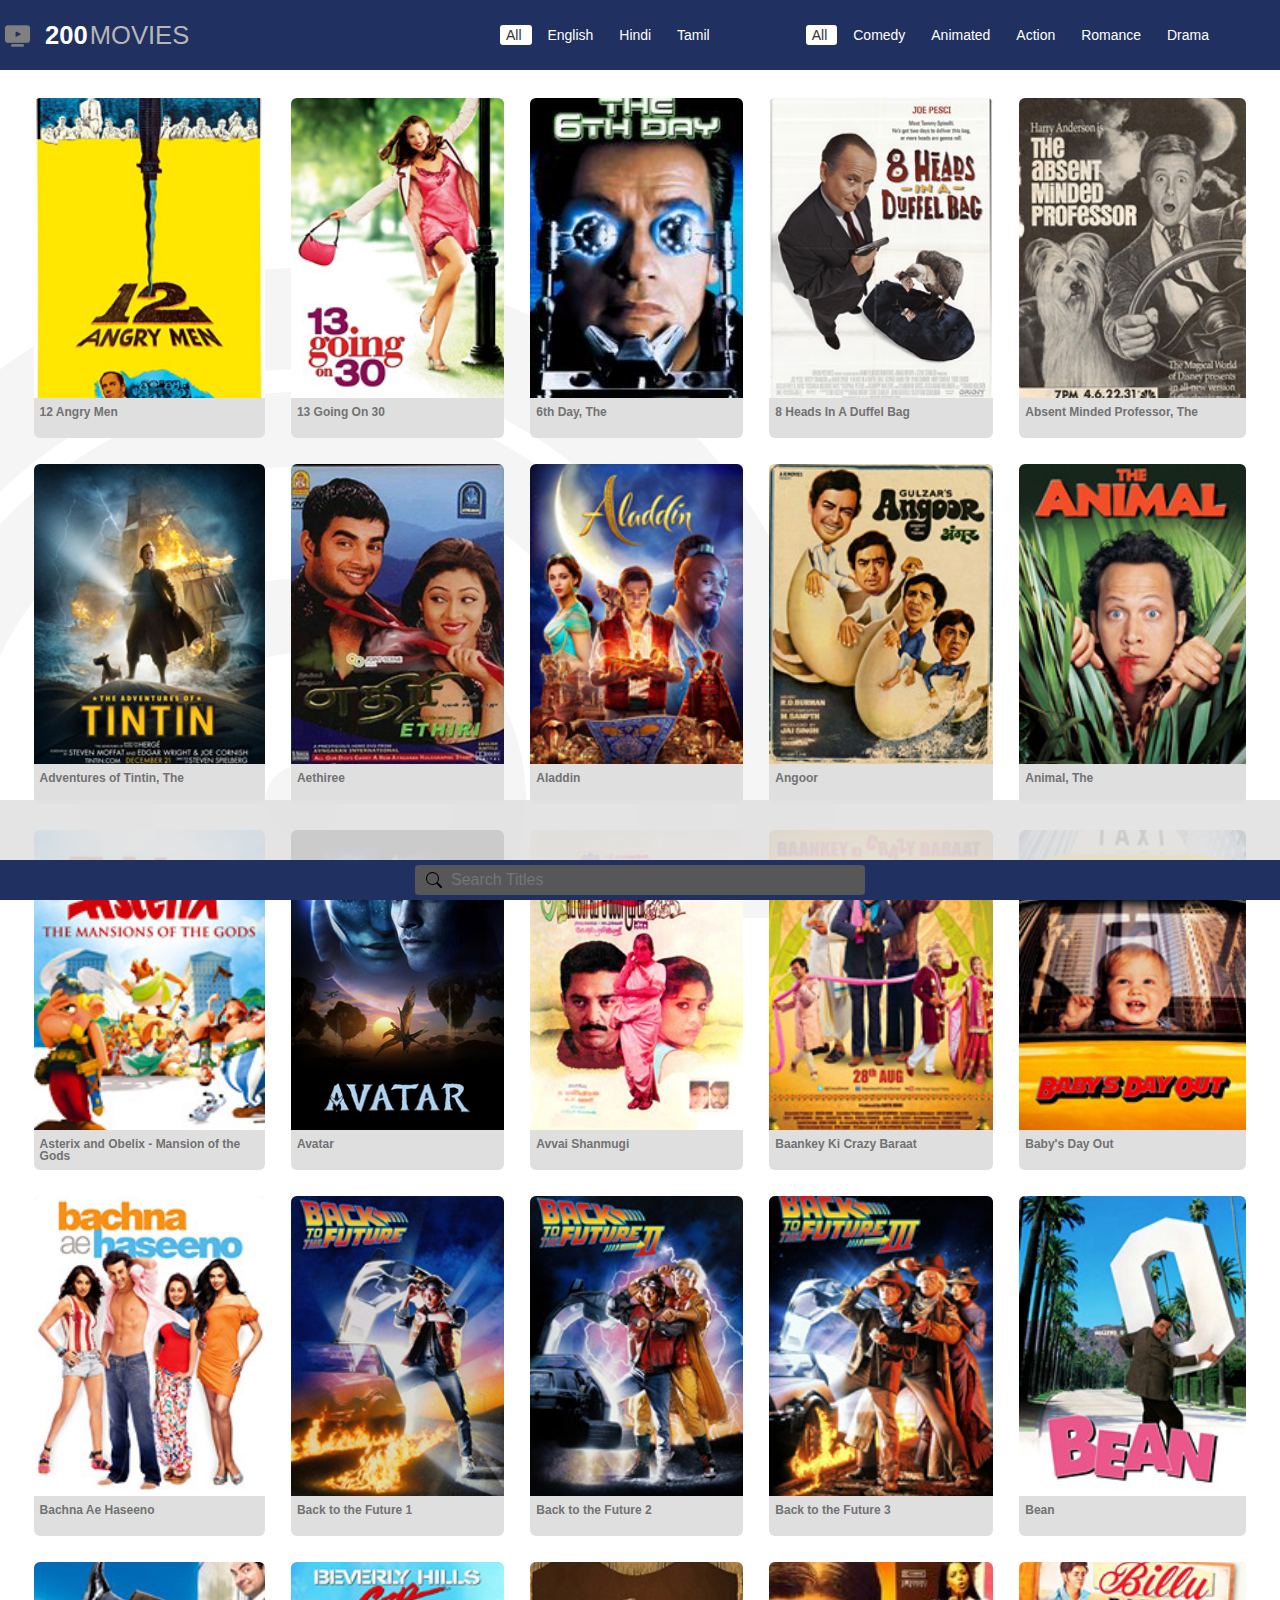
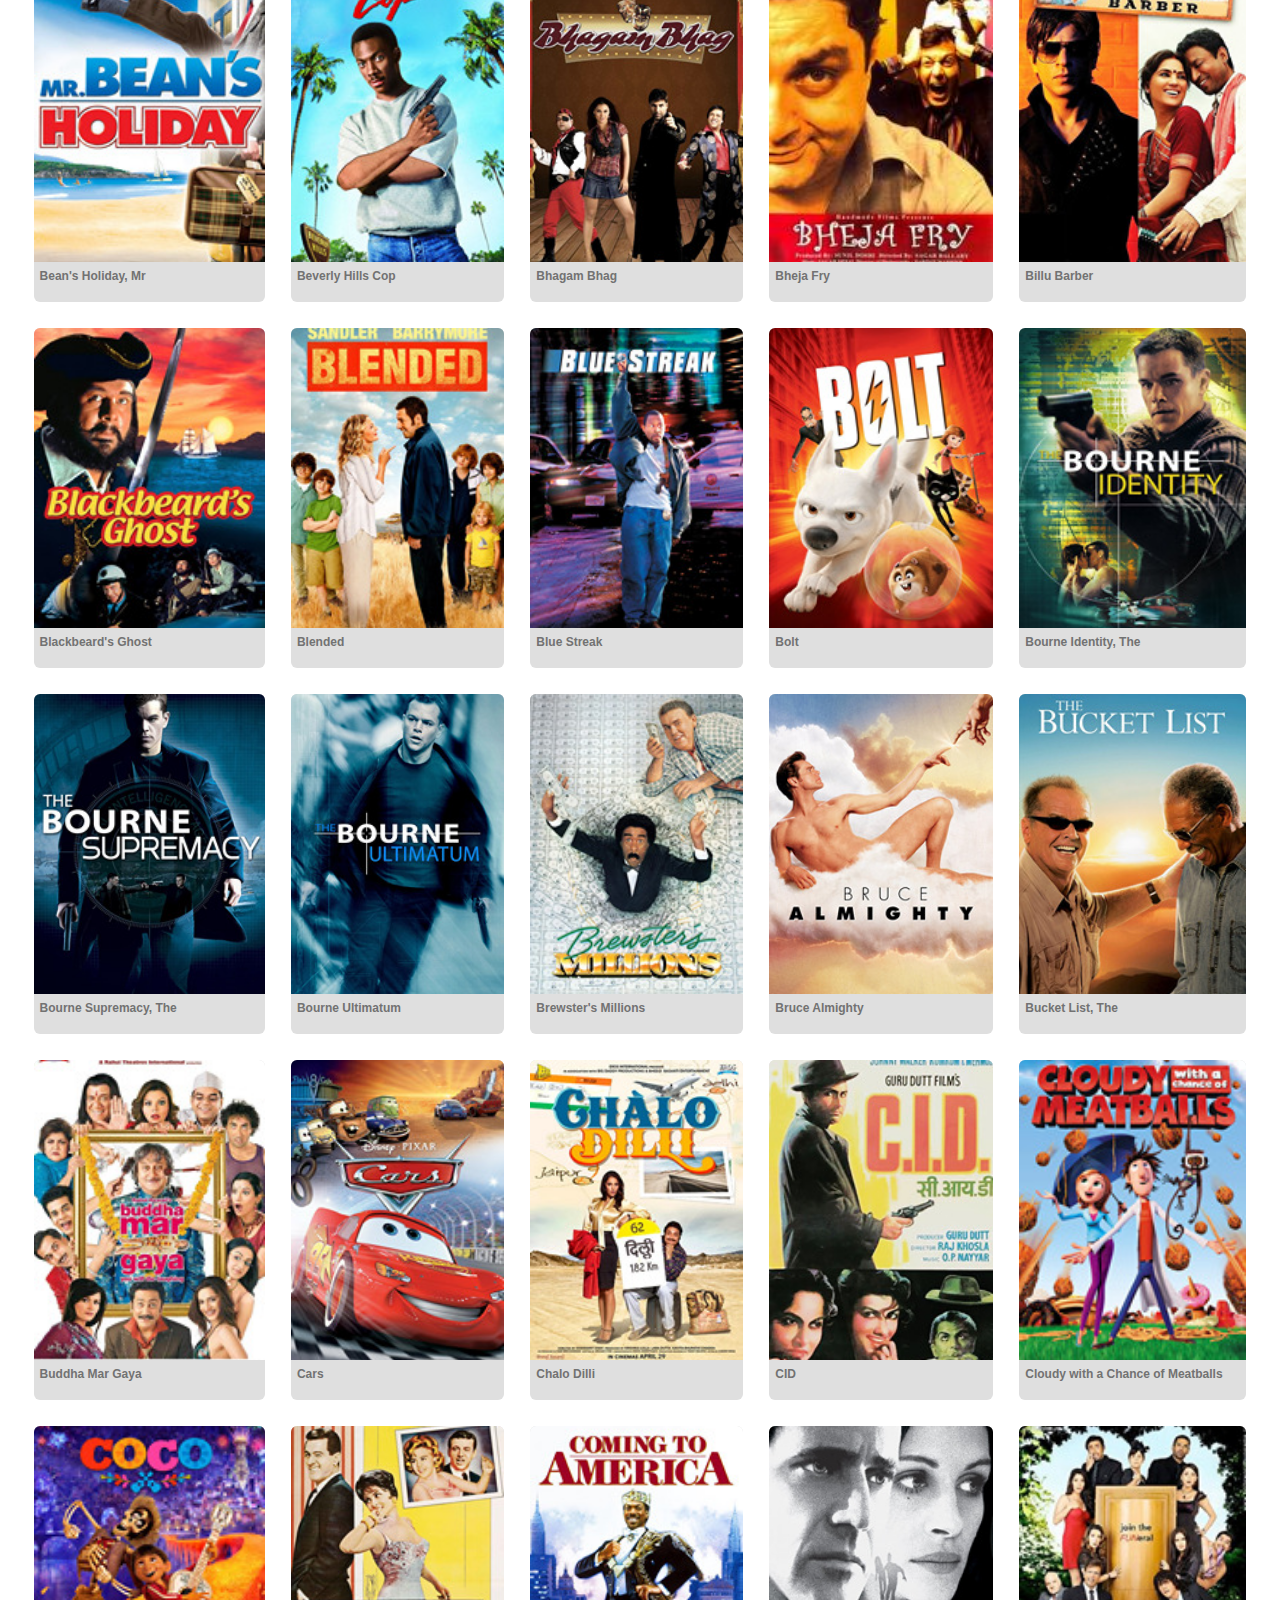
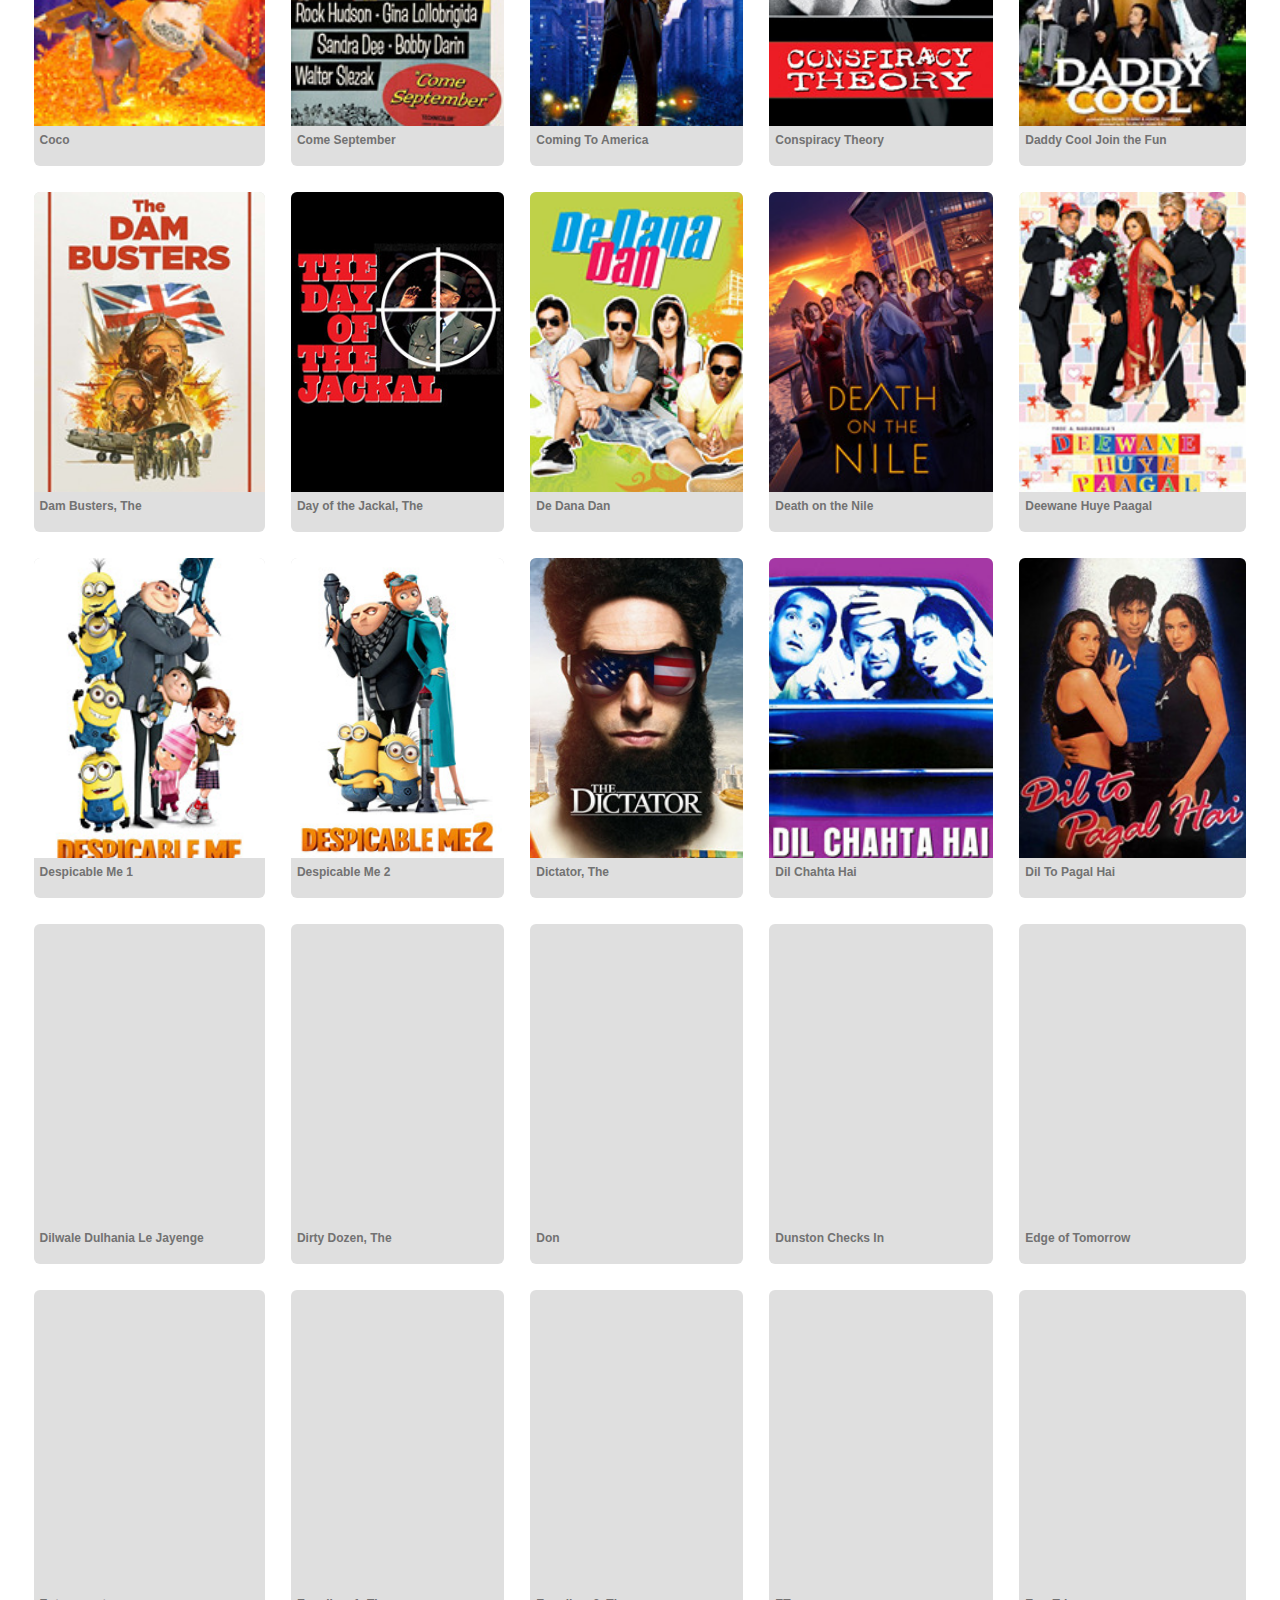
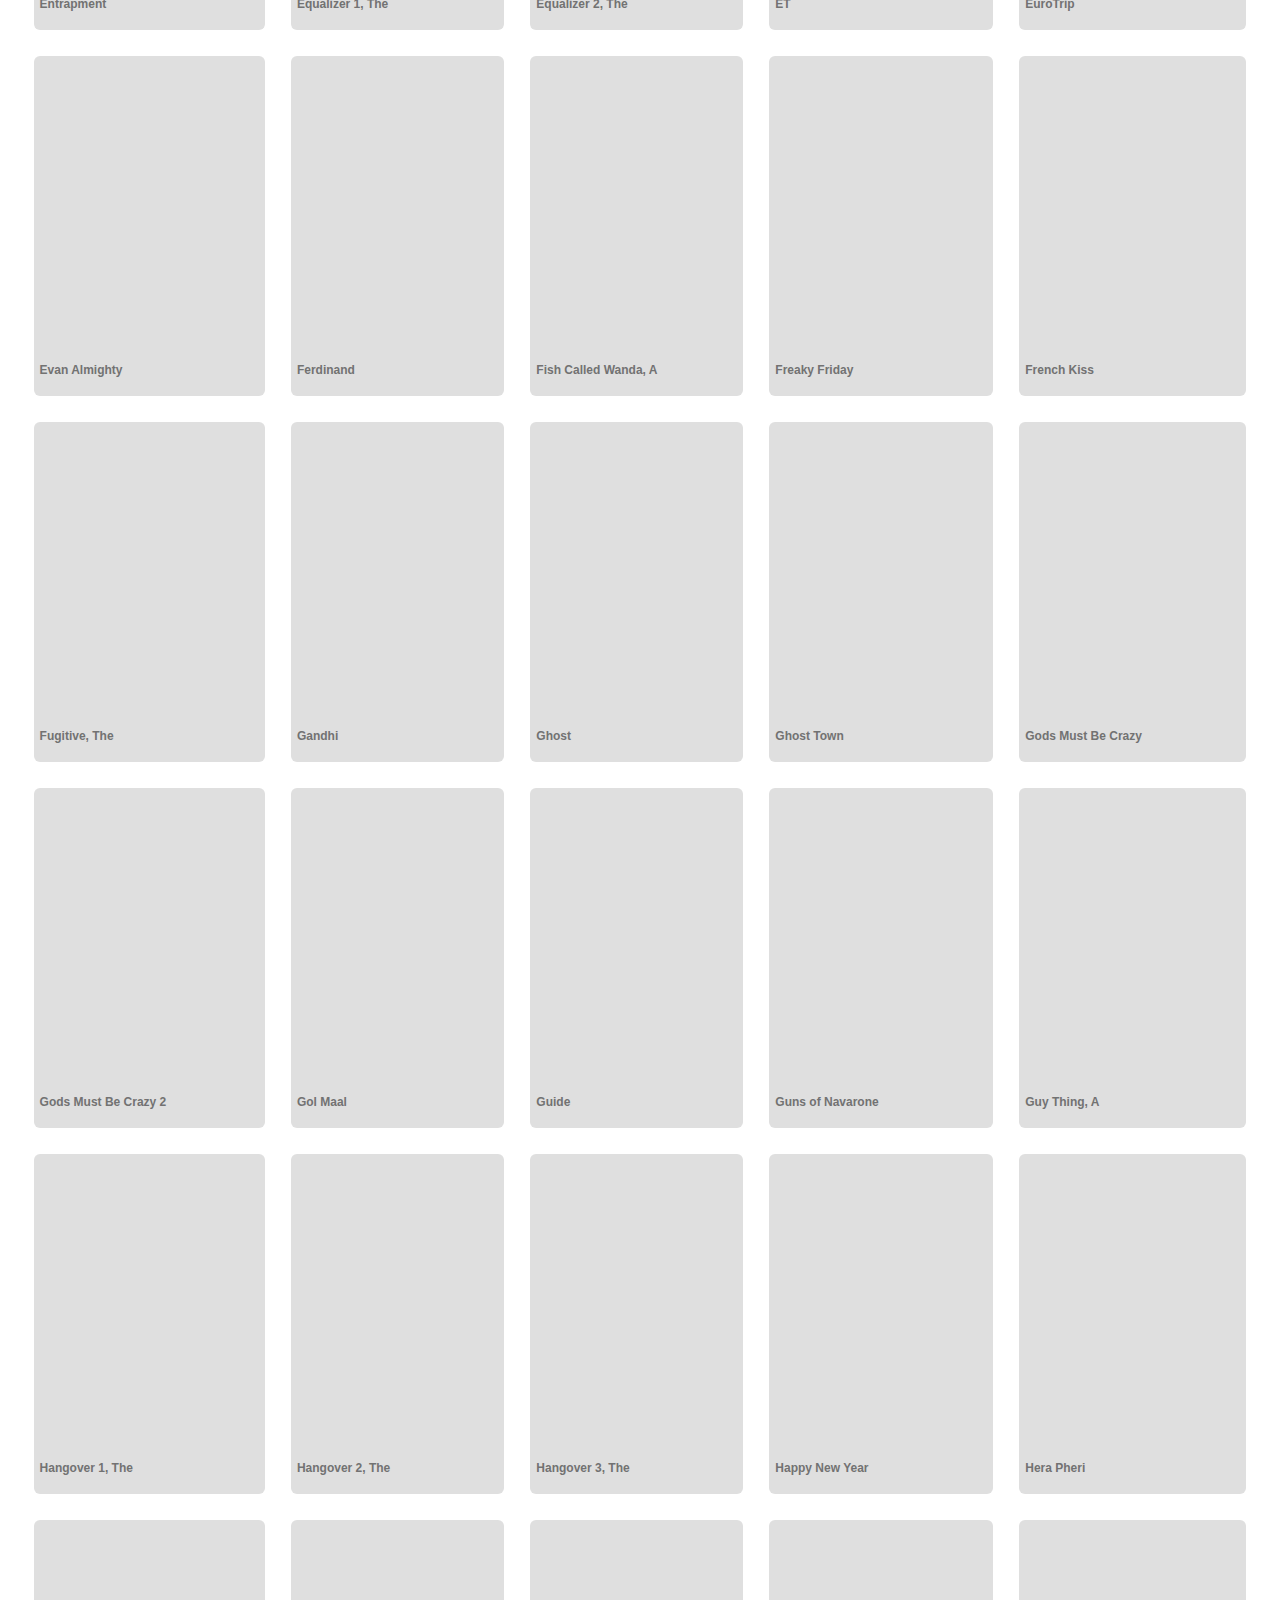
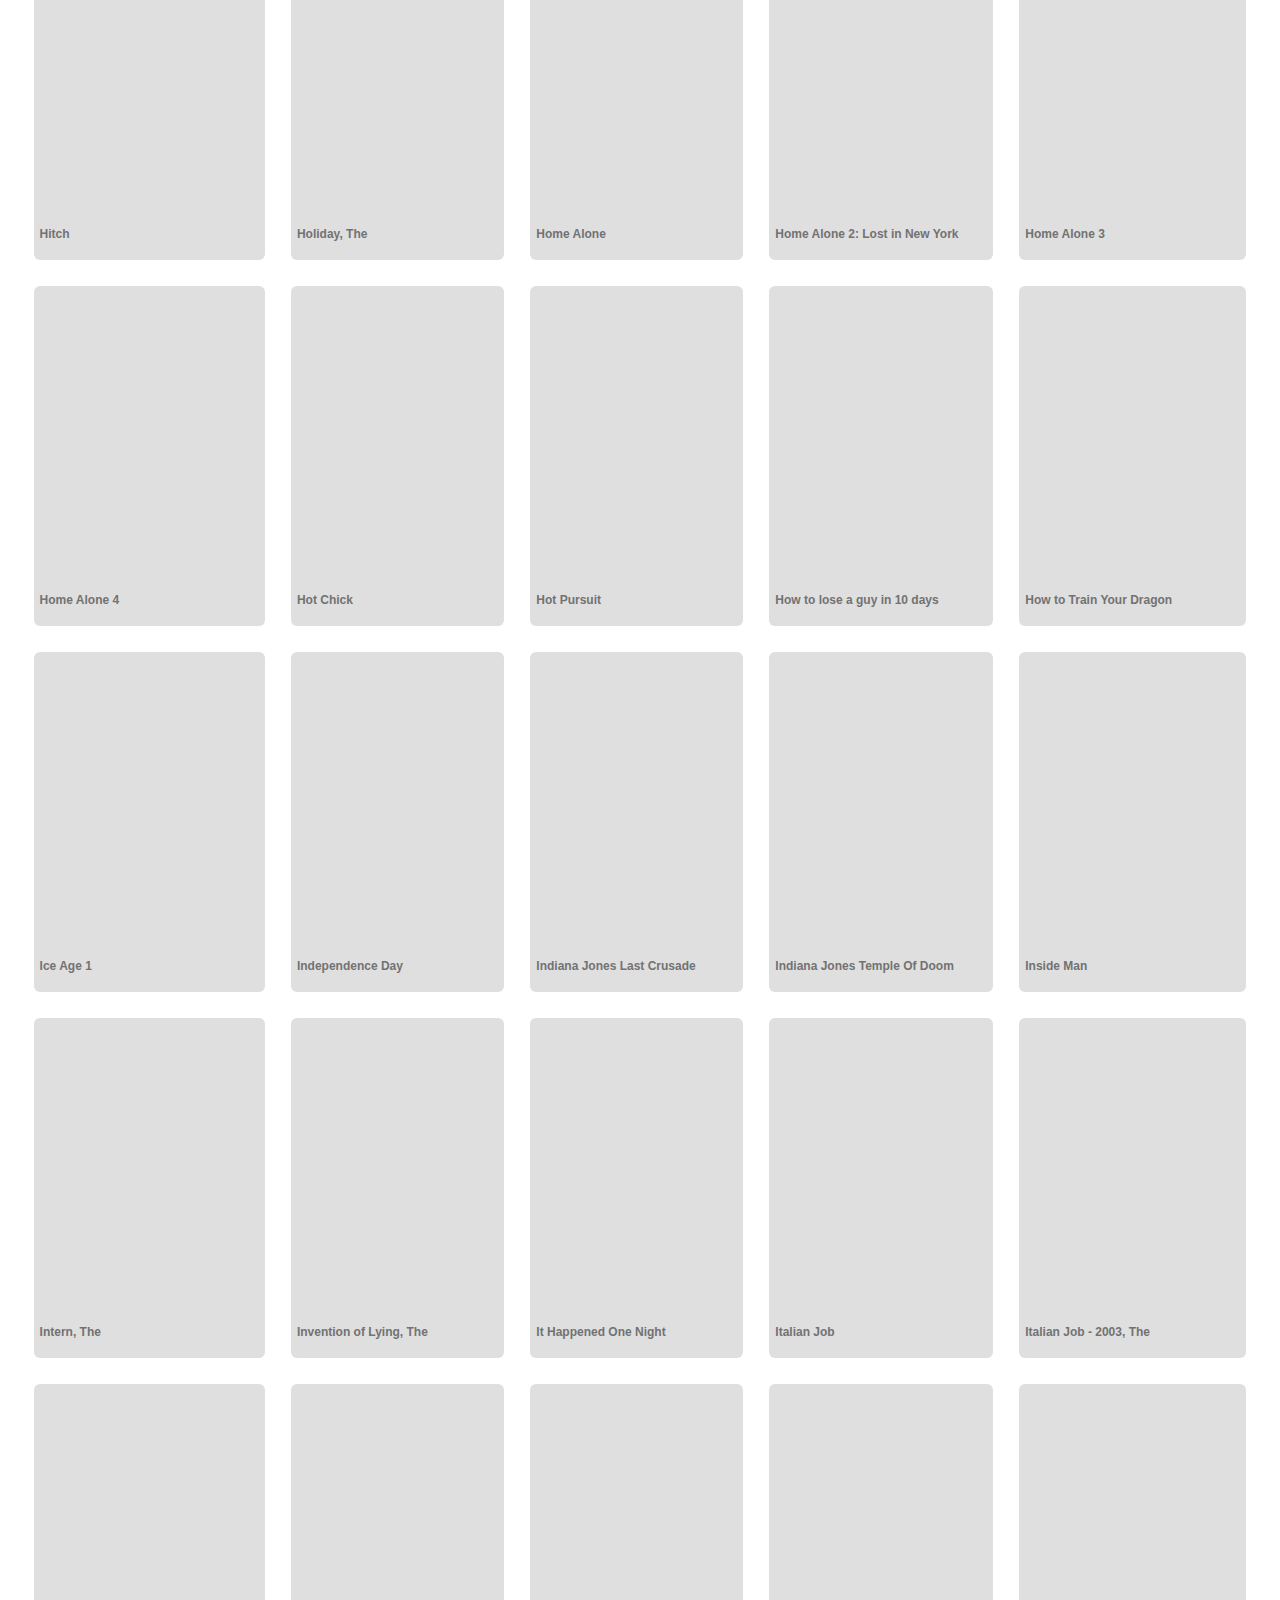
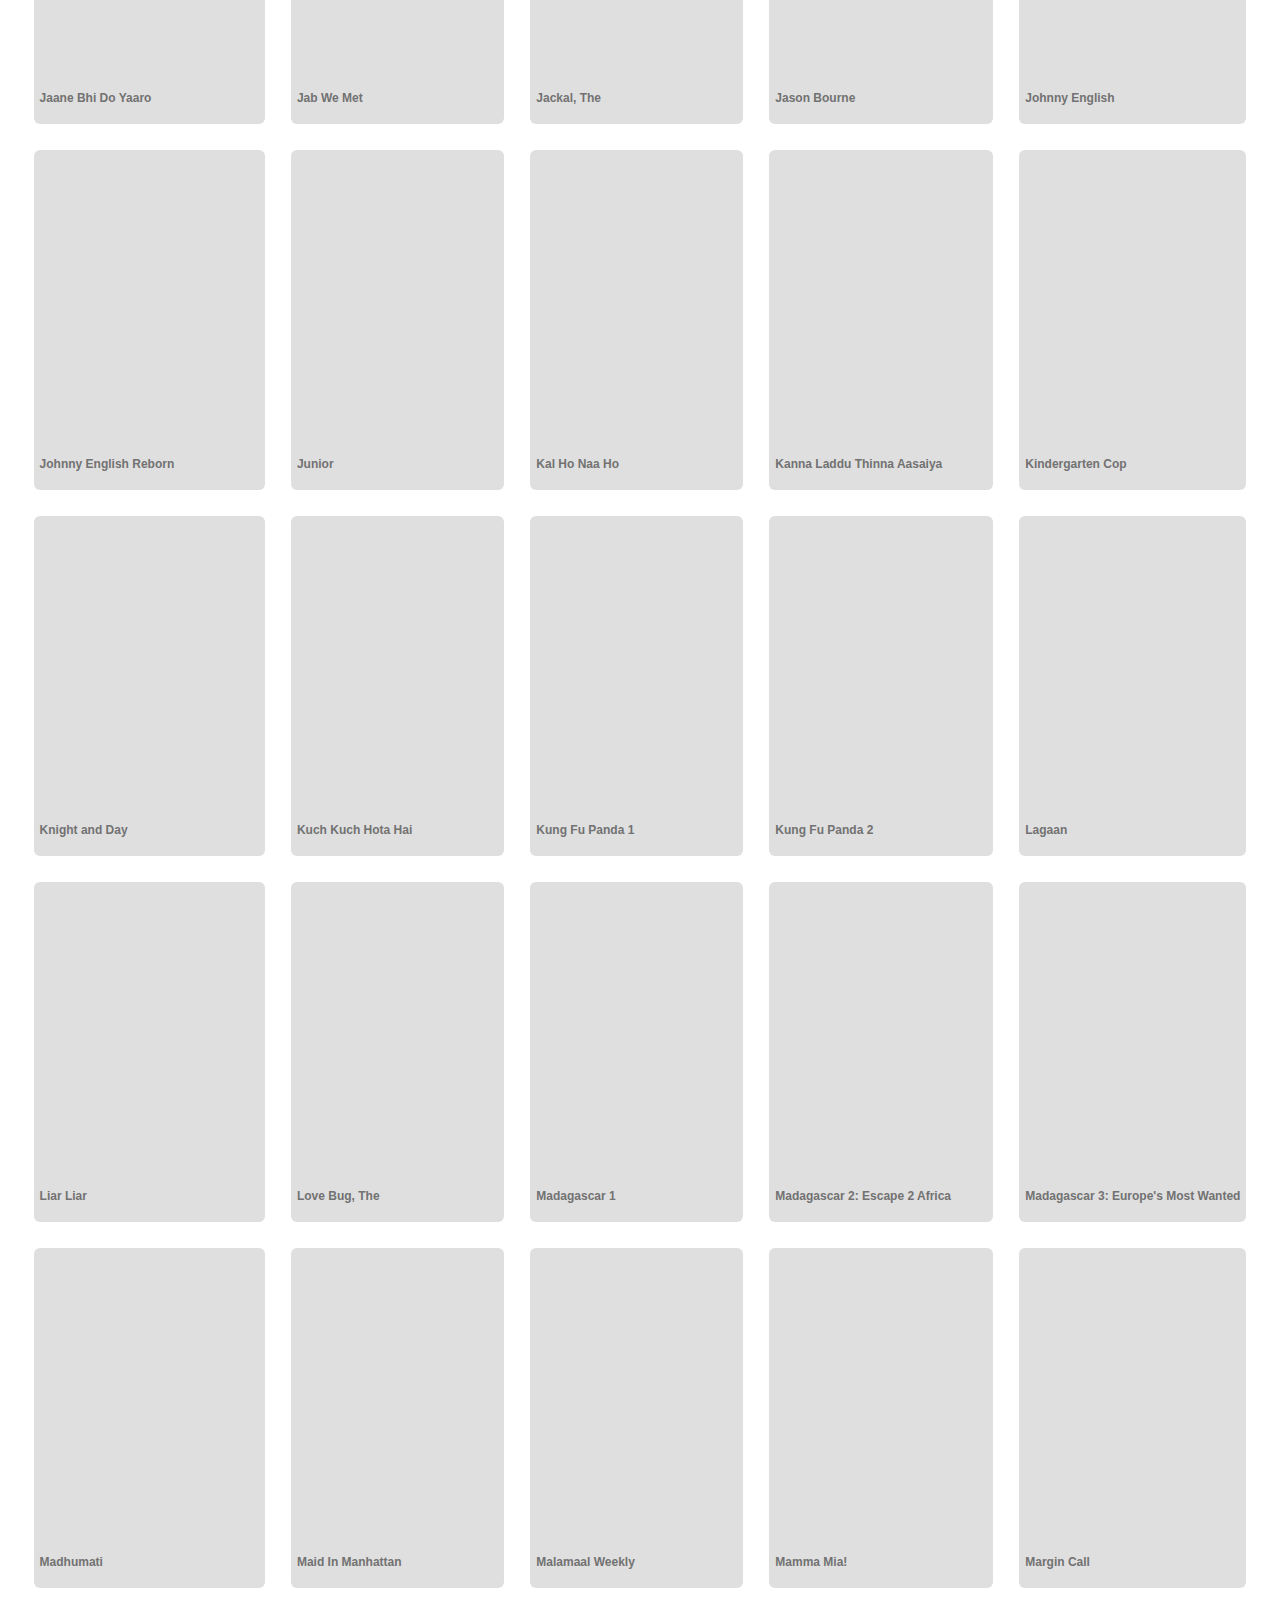
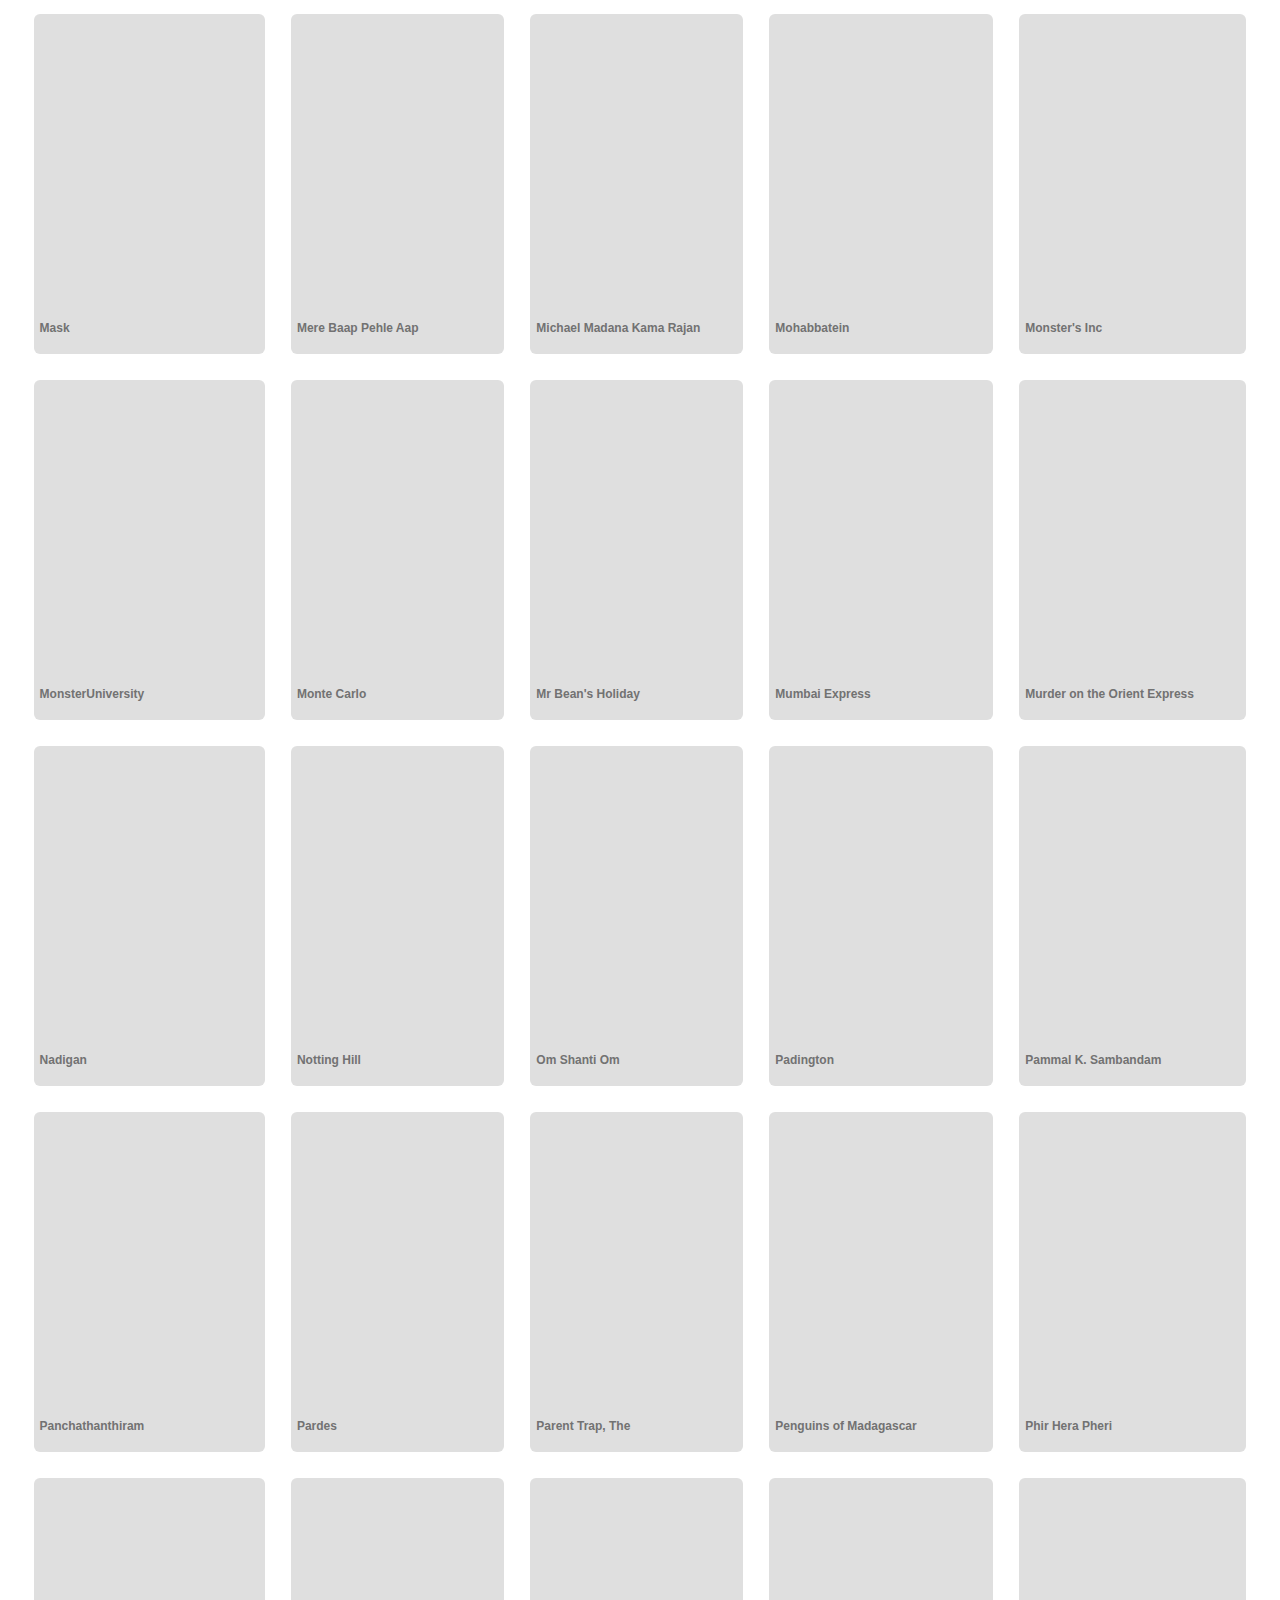
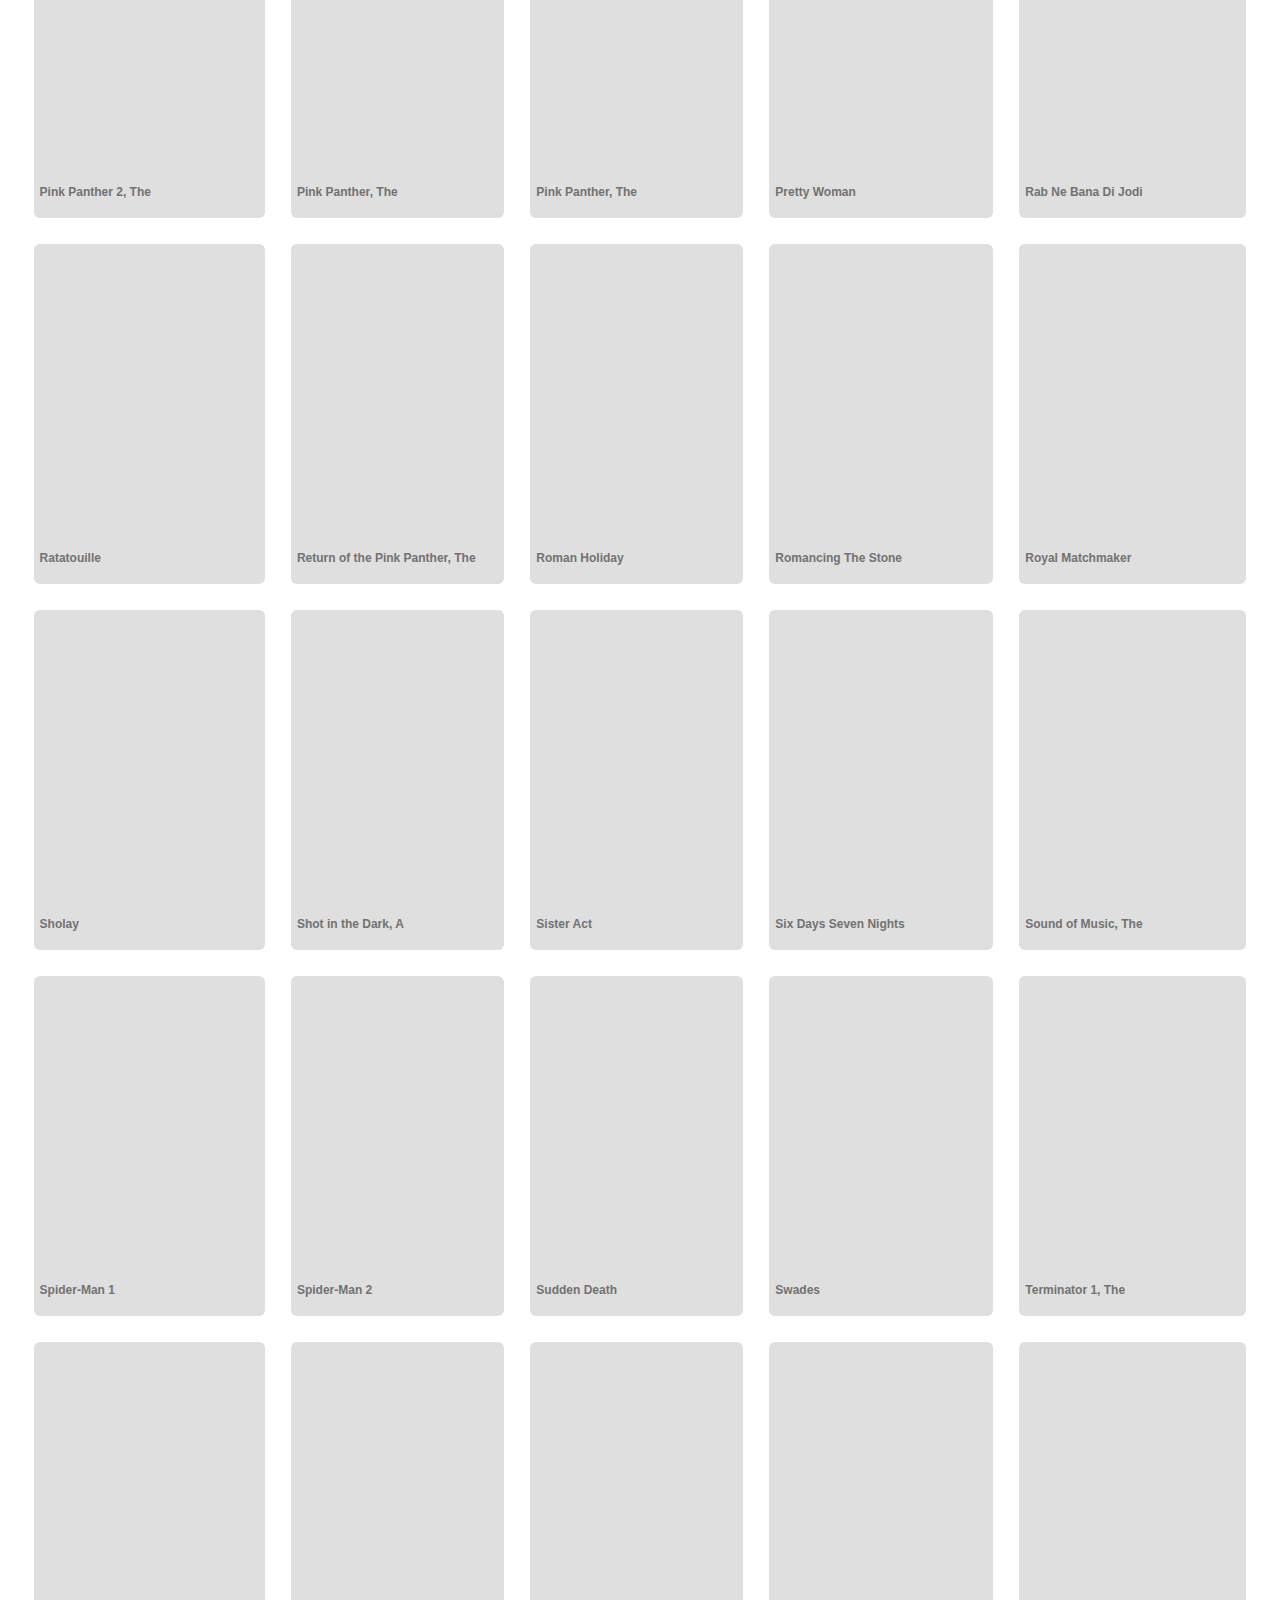
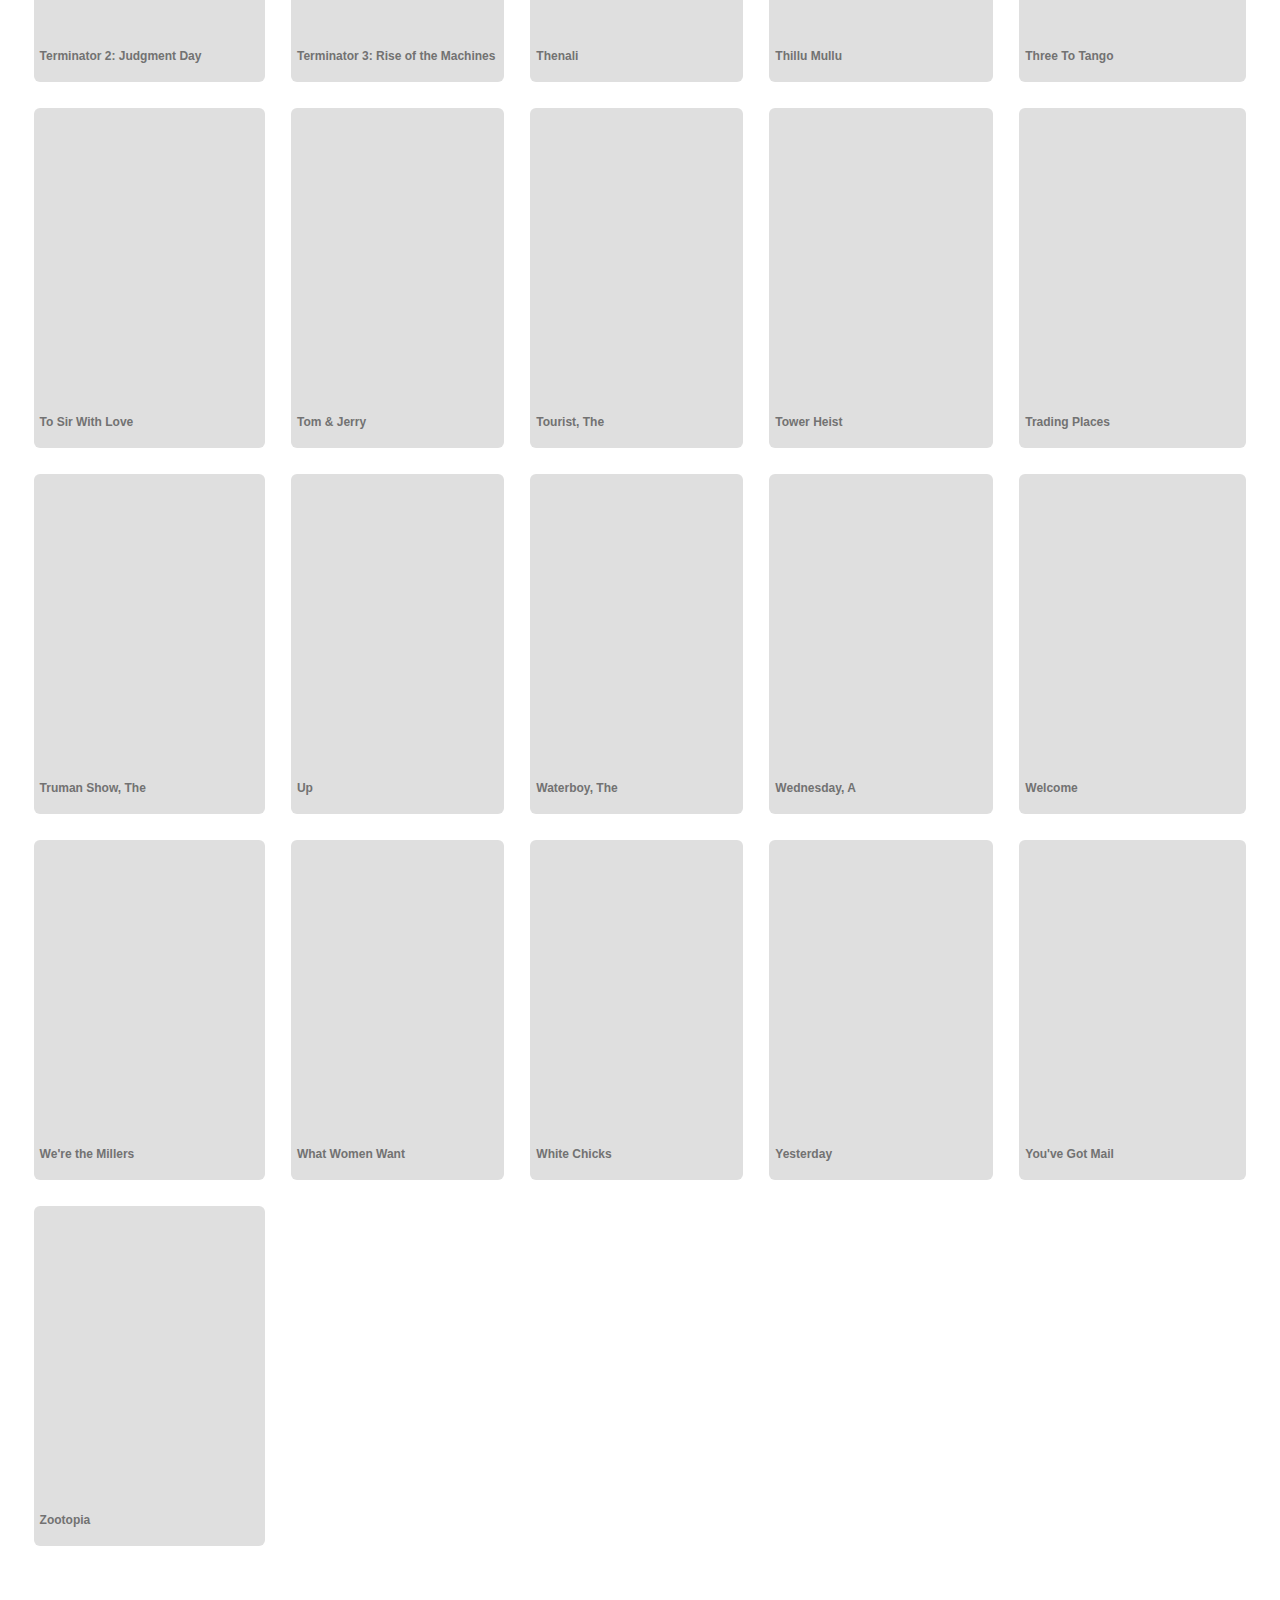
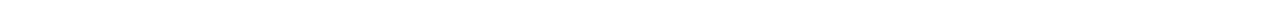
==== movieList.htm @ 8473a7e7 "first commit" ====
<!DOCTYPE html>
<html lang="en">

<head>
  <meta charset="UTF-8">
  <meta http-equiv="X-UA-Compatible" content="IE=edge">
  <meta name="viewport" content="width=device-width, initial-scale=1.0">

  <link rel="icon" type="image/x-icon" href="img/favicon.ico">
  <link rel="stylesheet" href="css/dropdown.css">
  <link rel="stylesheet" href="css/style.css">

  <title>Top200Movies</title>
</head>

<body onload="resetFilters()">


  <div class="header">
    <div class="headerContainer">
      <h1 class="logo"> <img src="img/logo_White.png" alt="logo" id="logo"><span class="logoBold">200</span>Movies</h1>
      <div class="sort">


        <div class="lang">
          <input type="radio" checked name='lang' onClick="filterMovies()" value="All" id="all">
          <label for="all">All</label>

          <input type="radio" name='lang' onClick="filterMovies()" value="English" id="english">
          <label for="english">English</label>

          <input type="radio" name='lang' onClick="filterMovies()" value="Hindi" id="hindi">
          <label for="hindi">Hindi</label>

          <input type="radio" name='lang' onClick="filterMovies()" value="Tamil" id="tamil">
          <label for="tamil">Tamil</label>
        </div>


        <div class="genre">
          <input type="radio" checked name='genre' onClick="filterMovies()" id="allgenre" value="AllGenres">
          <label for="allgenre">All</label>

          <input type="radio" name='genre' onClick="filterMovies()" id="comedy" value="Comedy">
          <label for="comedy">Comedy</label>

          <input type="radio" name='genre' onClick="filterMovies()" id="animated" value="Animated">
          <label for="animated">Animated</label>

          <input type="radio" name='genre' onClick="filterMovies()" id="action" value="Action">
          <label for="action">Action</label>

          <input type="radio" name='genre' onClick="filterMovies()" id="romance" value="Romance">
          <label for="romance">Romance</label>

          <input type="radio" name='genre' onClick="filterMovies()" id="drama" value="Drama">
          <label for="drama">Drama</label>
        </div>

        <!-- 
        <div class="bw">
          <input type="checkbox" name='bw' id="bw">
          <label for="bw" id="bw">B&W</label>
        </div> -->



        <div class="select-dropdown">
          <select id="sort">
            <option value="Name">Sort Order</option>
            <option value="Name">Name</option>
            <option value="NameRev">Name Reverse</option>
            <option value="Date">Release Date</option>
            <option value="DateRev">Release Date Rev</option>
            <option value="Star">Star Rating</option>
            <option value="StarRev">Star Rating Rev</option>
          </select>
        </div>

      </div>
    </div>
  </div>



  <div class="container">
    <div id="movies">
    </div>


    <div class="footer">

      <div class="search"><input type="text" id="searchBar" class="searchBox" placeholder="Search Titles"></div>

      <!-- <button class="pagination-button-main" id="prev-button" aria-label="Previous page" title="Previous page">
        &lt;
      </button>

      <div id="pagination-numbers">
        Pagination
      </div>

      <button class="pagination-button-main" id="next-button" aria-label="Next page" title="Next page">
        &gt;
      </button> -->
    </div>

  </div>

  <div id="movieDetail"></div>

  <script src="js/movie.js"></script>
  <script src="js/time.js"></script>

</body>

</html>
---- css/dropdown.css ----
.select-dropdown,
.select-dropdown * {
	margin: 0;
	padding: 0;
	position: relative;
	box-sizing: border-box;
}

.select-dropdown {
	position: relative;
	background-color: #E6E6E6;
	border-radius: 4px;
}

.select-dropdown select {
	font-size: 0.7rem;
	font-weight: normal;
	max-width: 100%;
	padding: 4px 14px 4px 10px;
	border: none;
	background-color: transparent;
	-webkit-appearance: none;
	-moz-appearance: none;
	appearance: none;
}

.select-dropdown select:active, .select-dropdown select:focus {
	outline: none;
	box-shadow: none;
}

.select-dropdown:after {
	content: "";
	position: absolute;
	top: 50%;
	right: 8px;
	width: 0;
	height: 0;
	margin-top: -2px;
	border-top: 5px solid #aaa;
	border-right: 5px solid transparent;
	border-left: 5px solid transparent;
}
---- css/style.css ----
@import "variables.css";
@import "generic.css";
@import "header.css";
@import "footer.css";
@import "layout.css";
@import "movie.css";
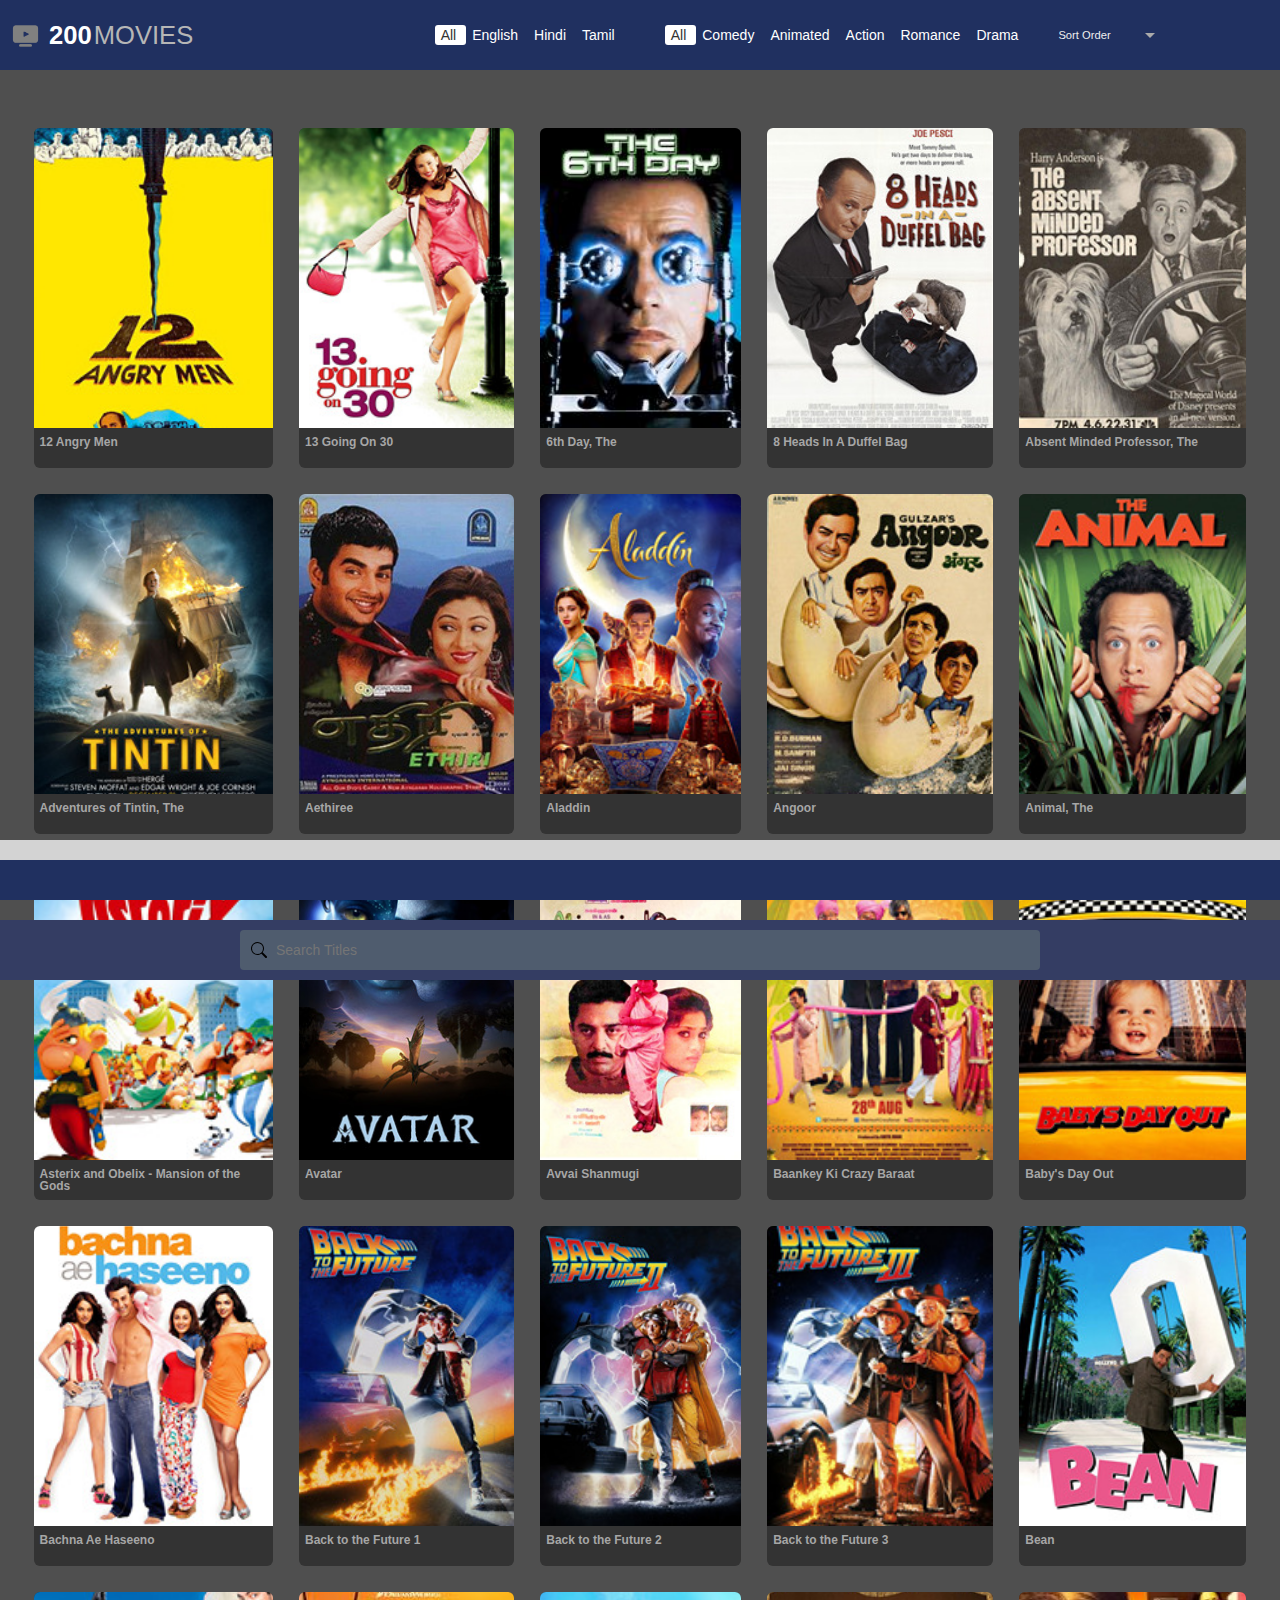
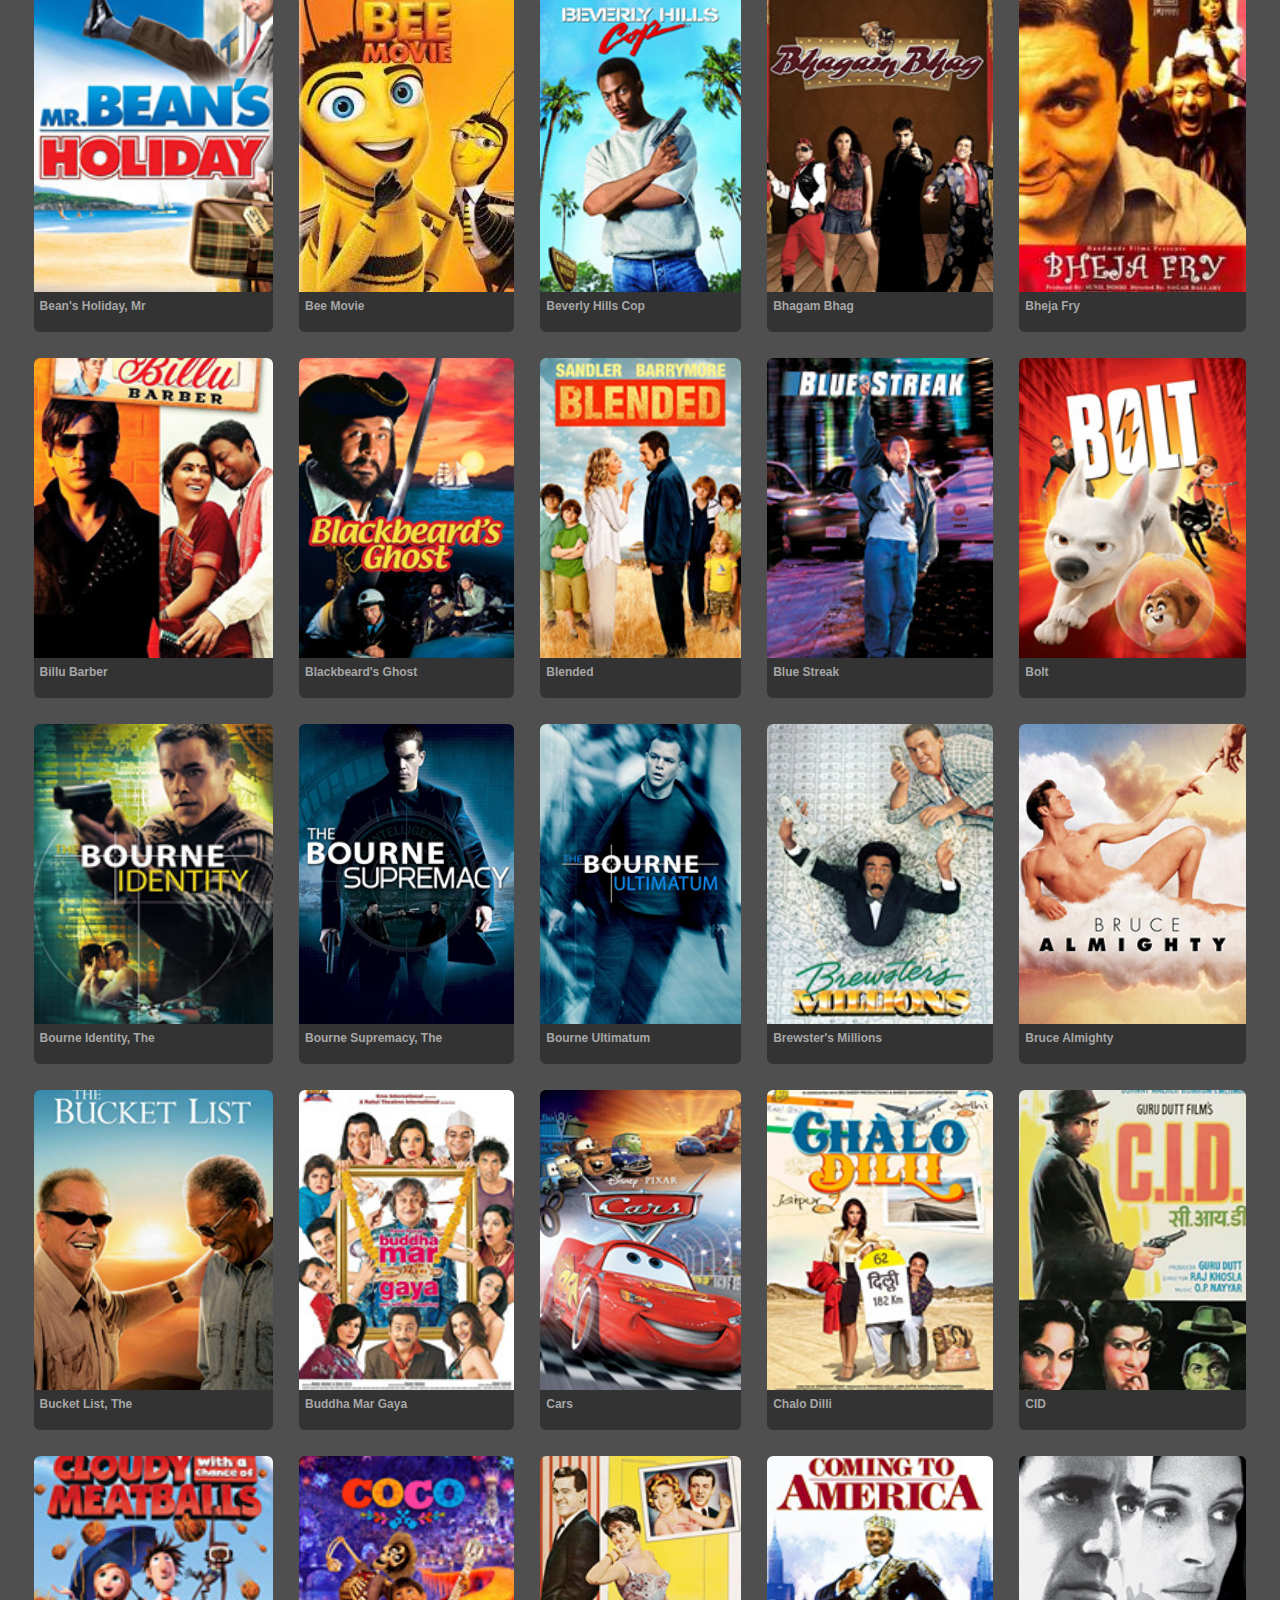
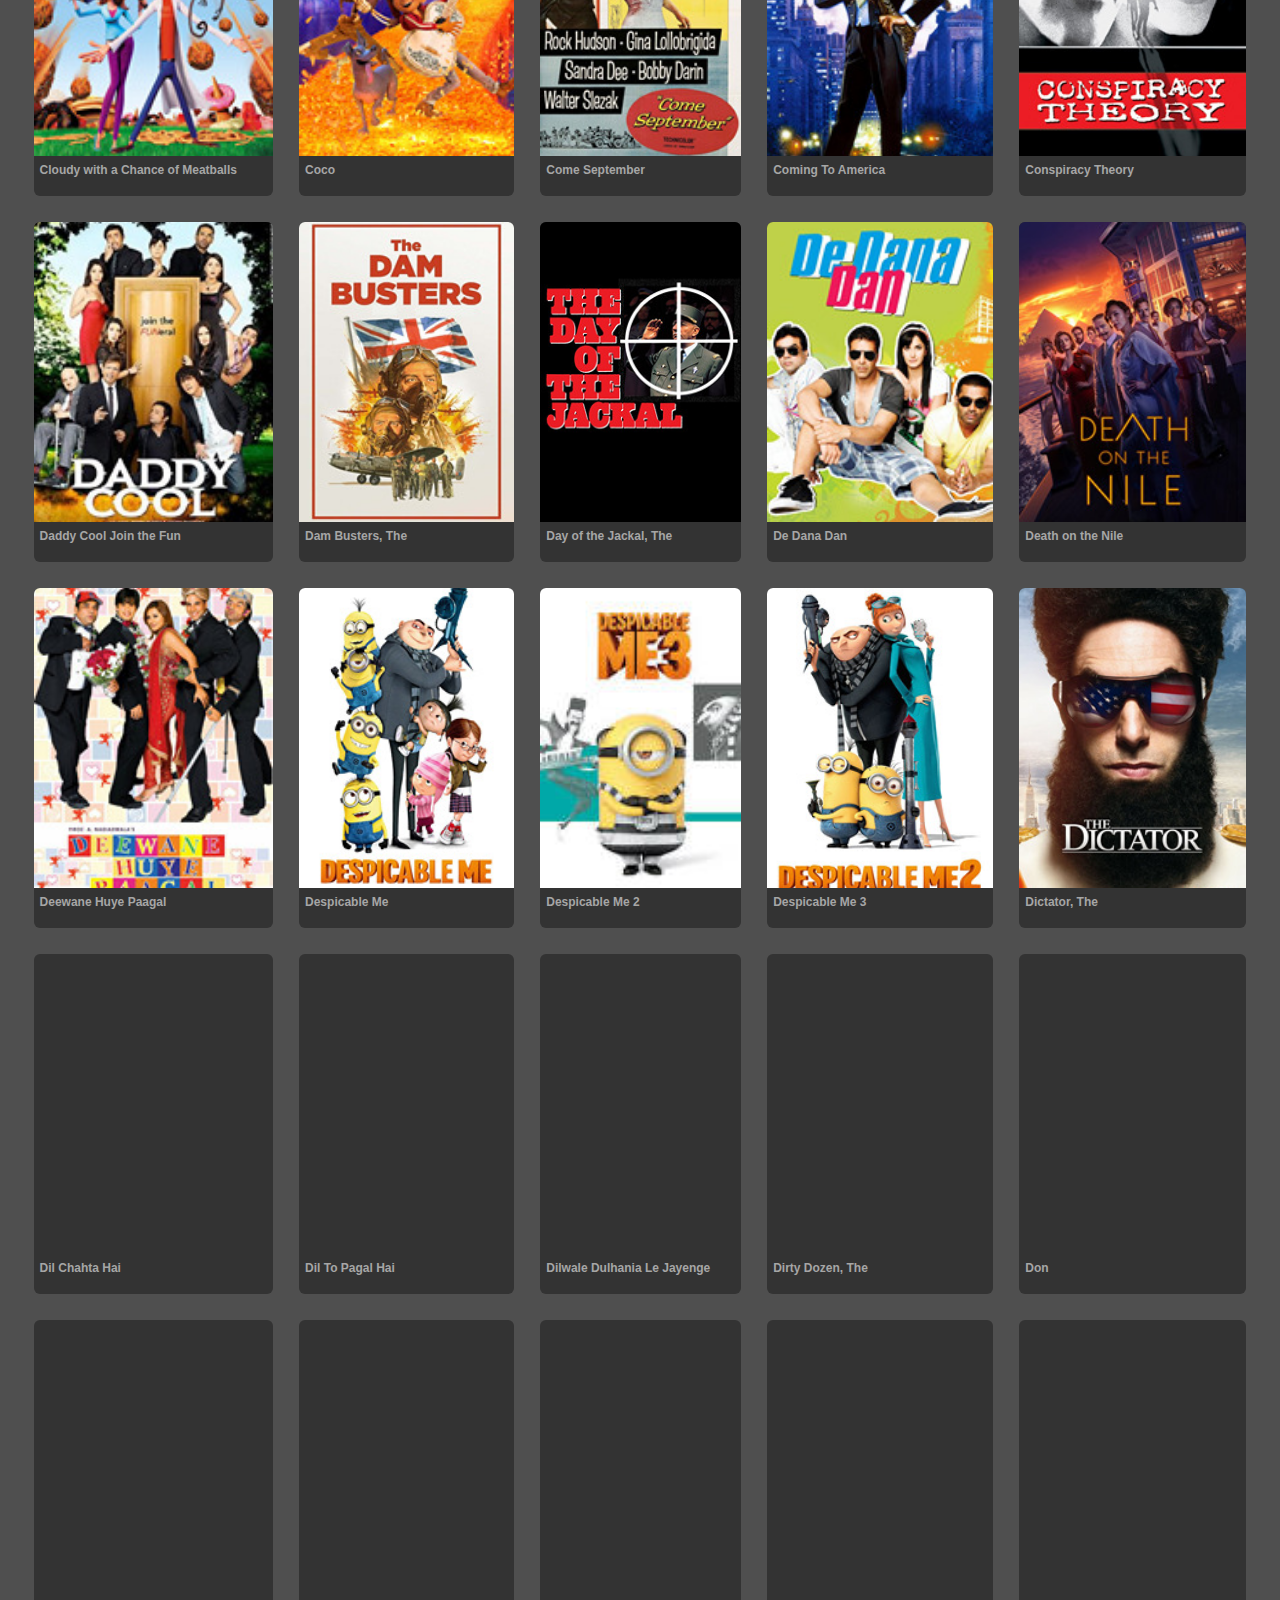
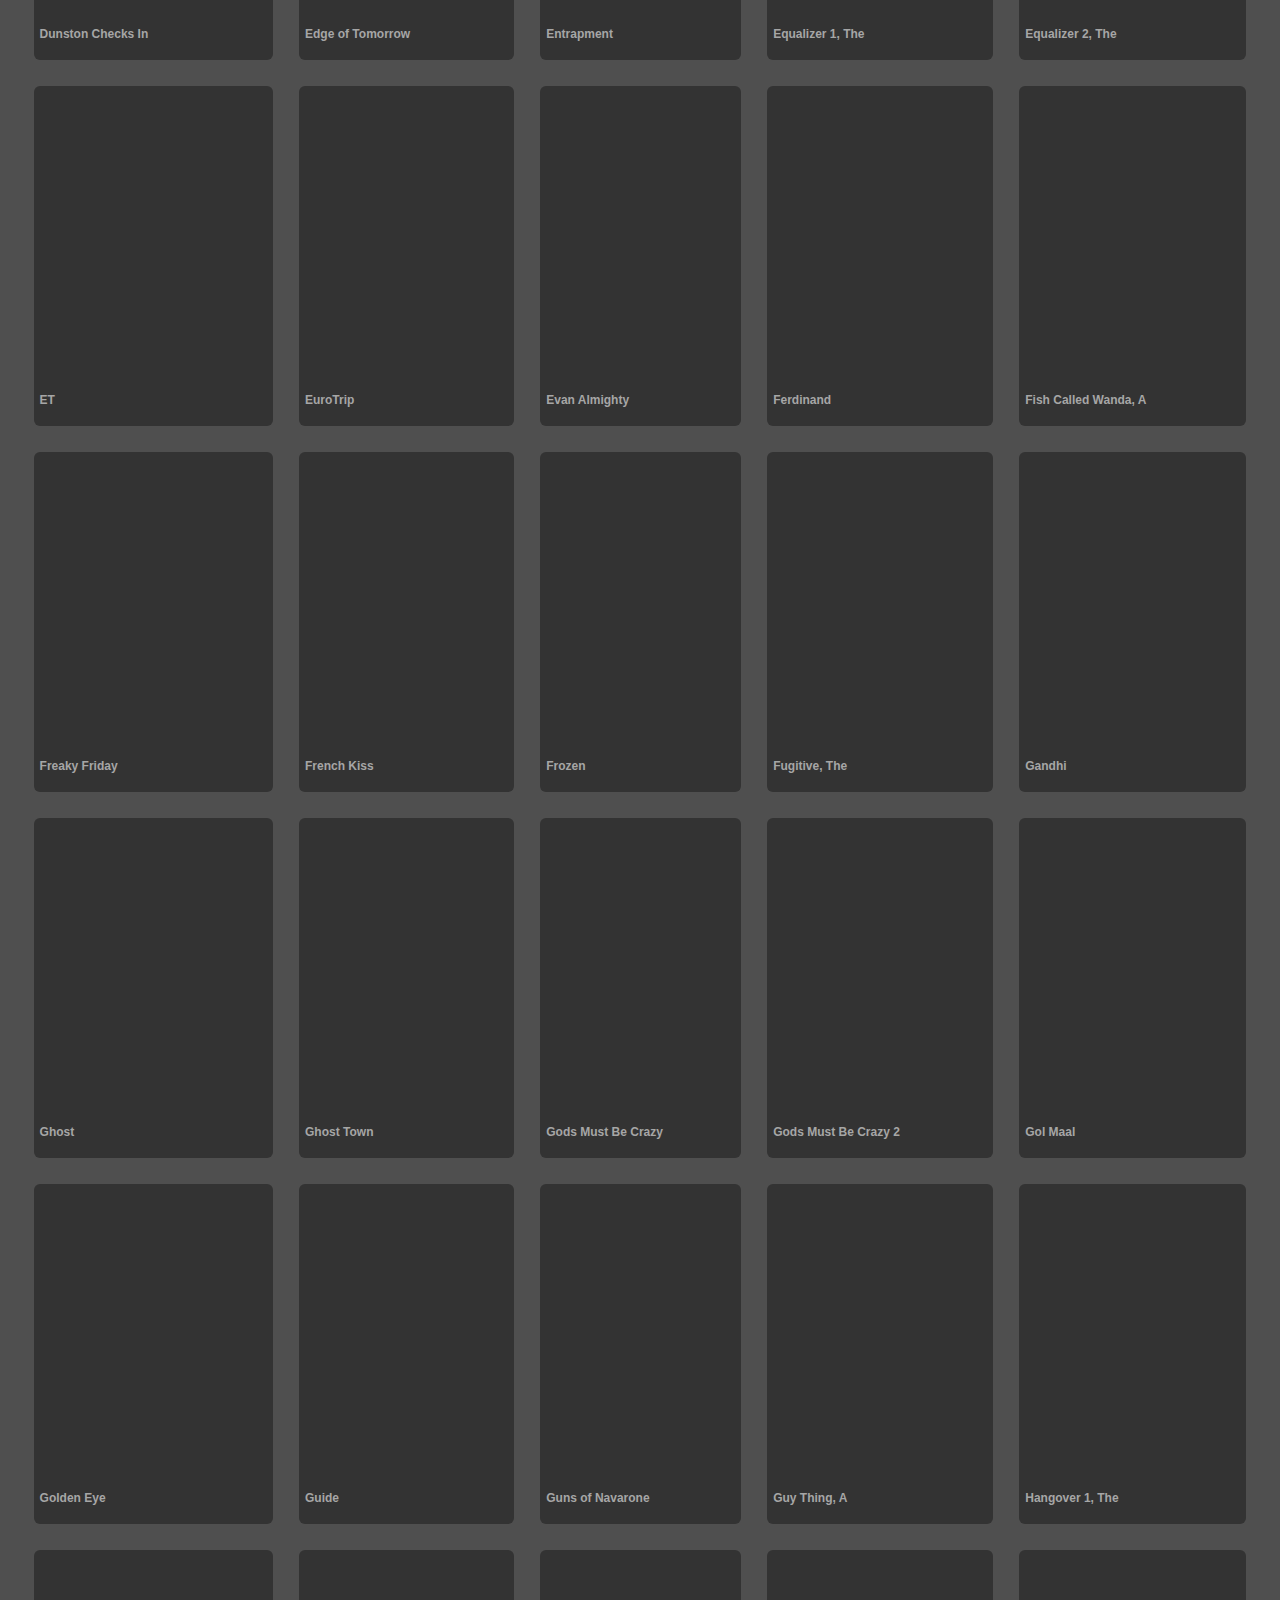
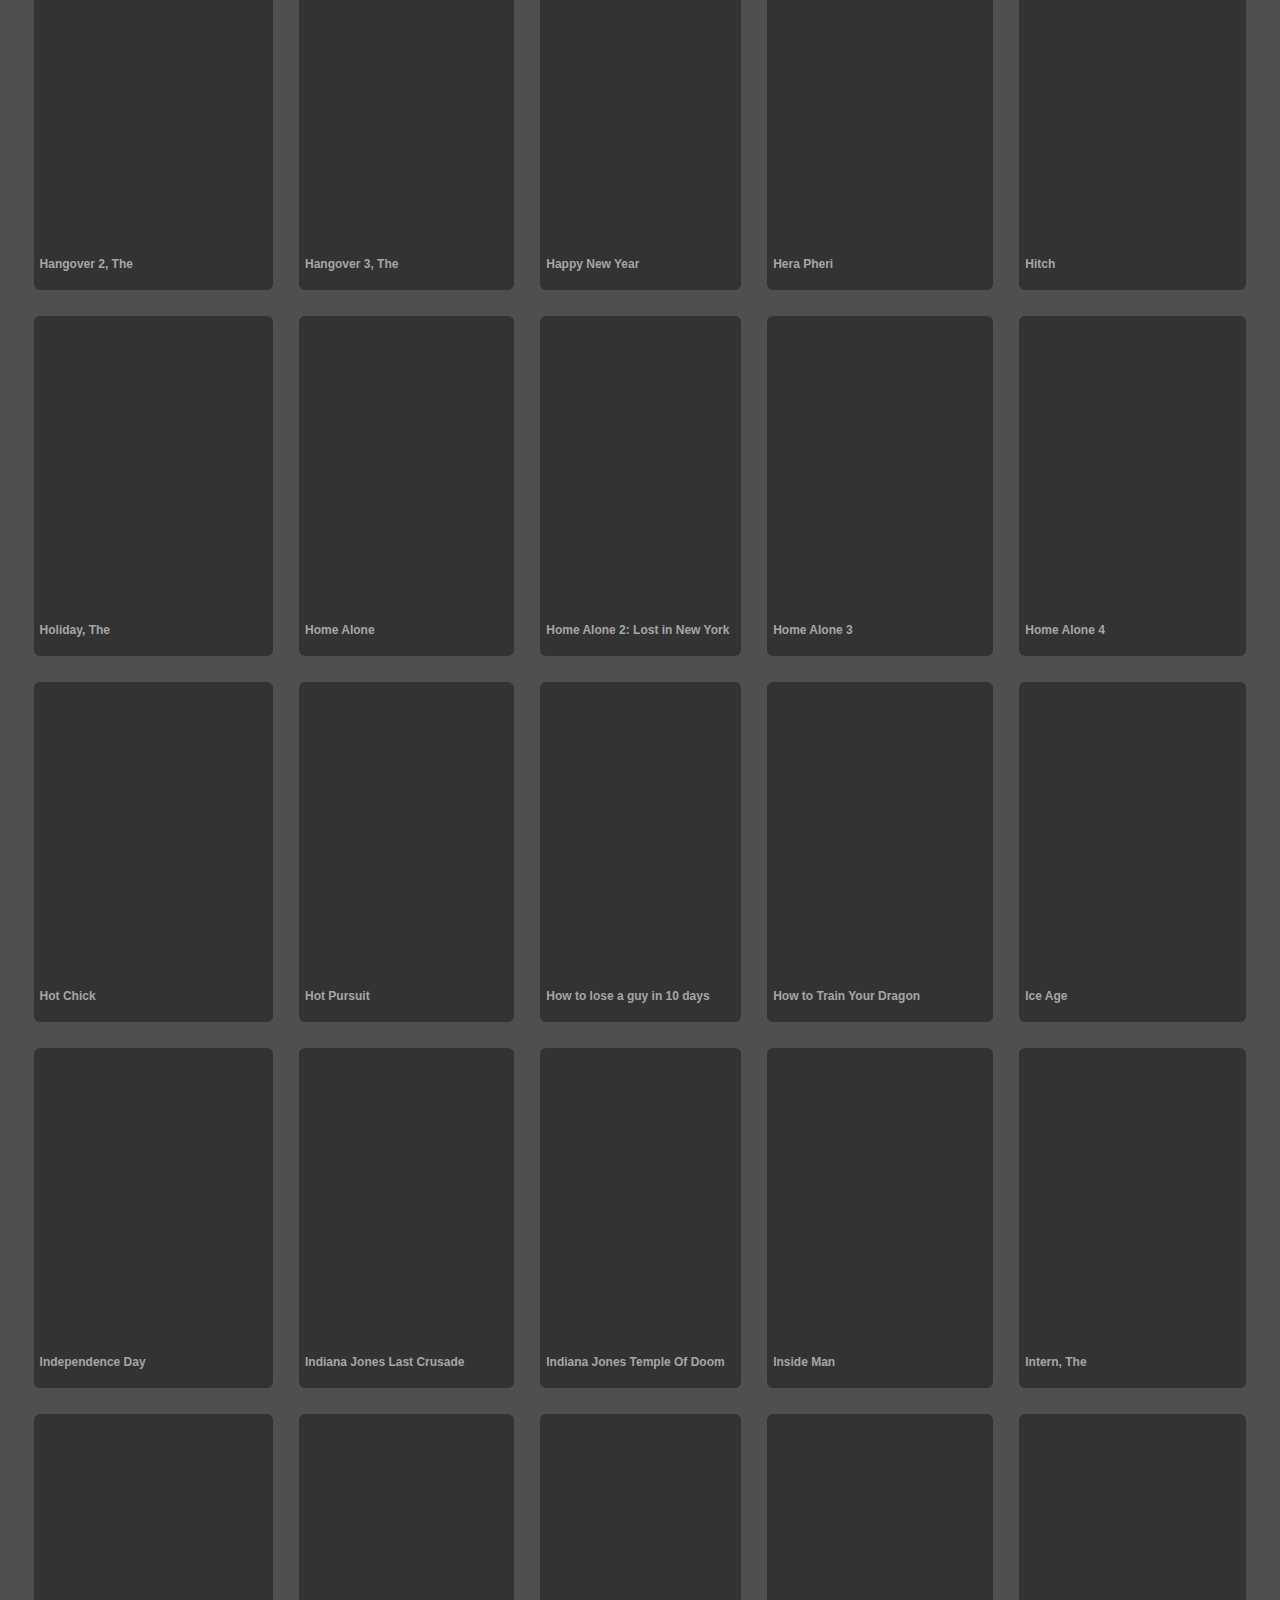
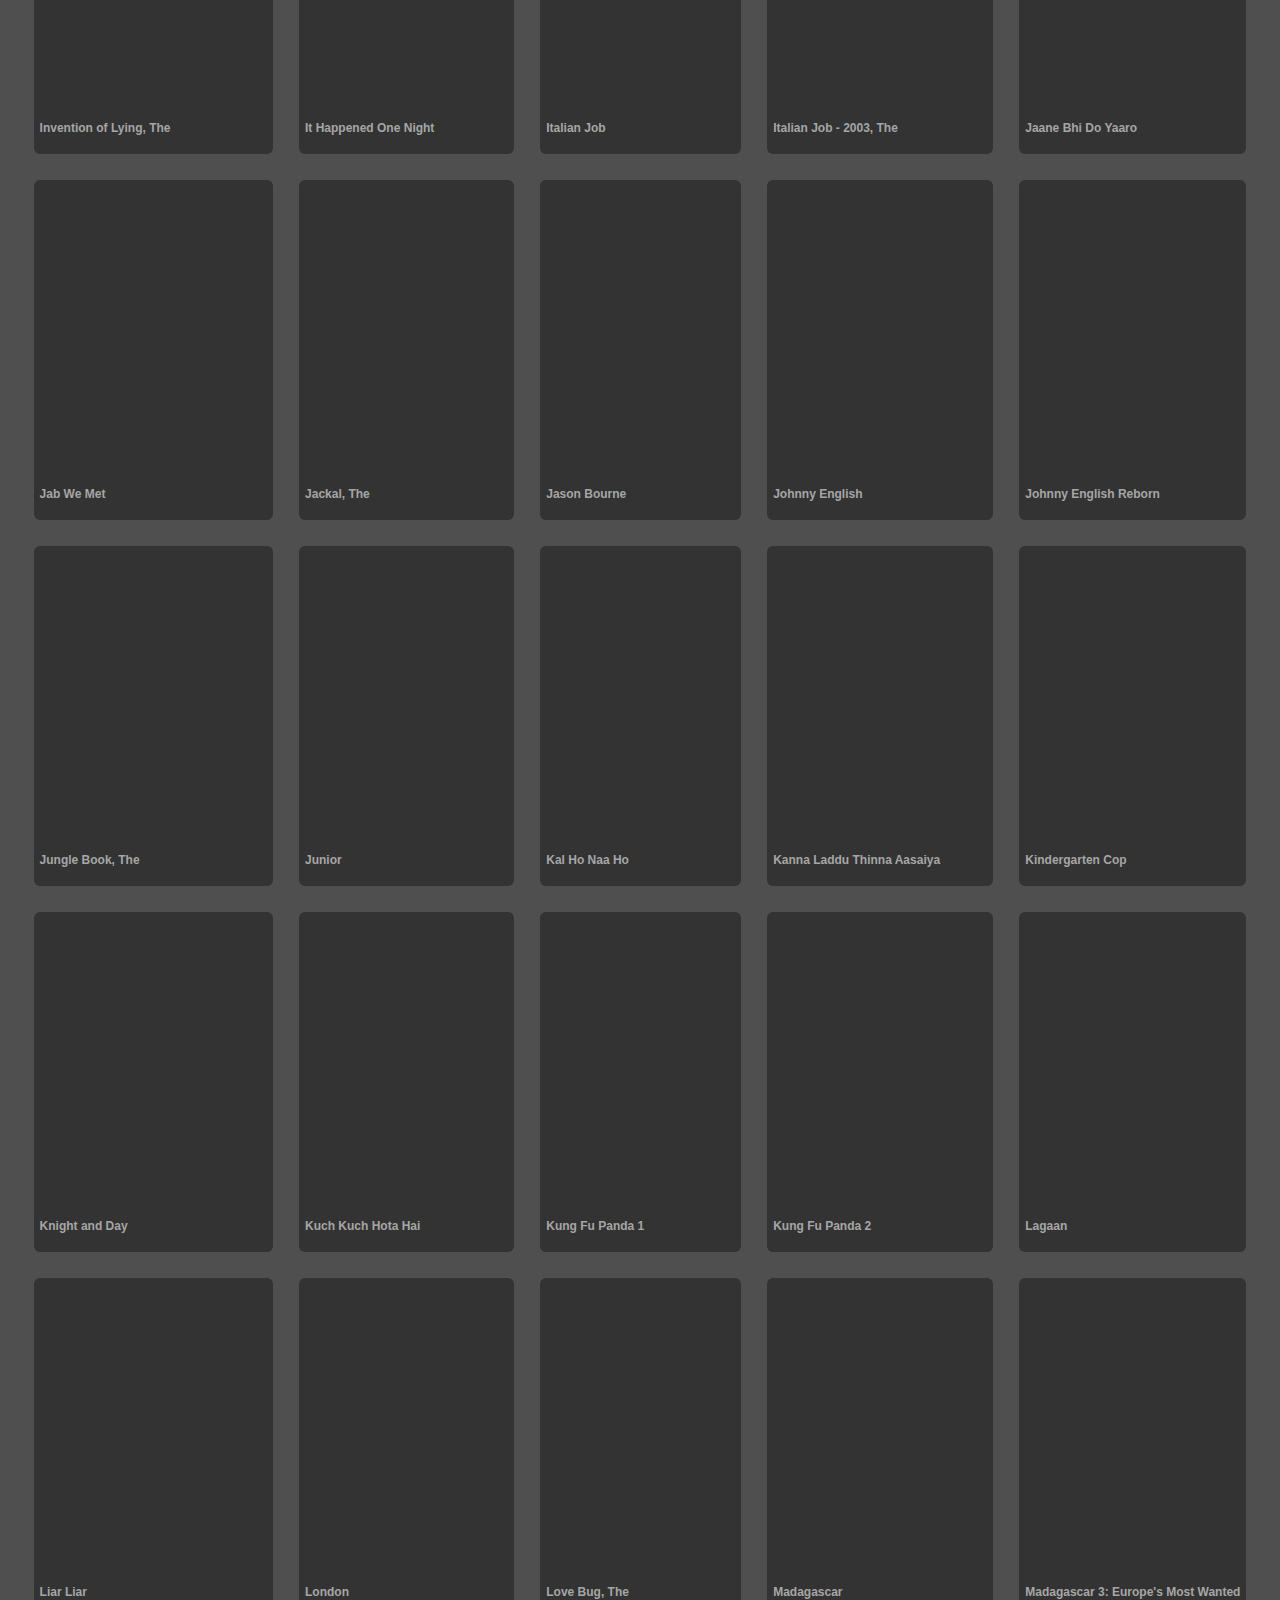
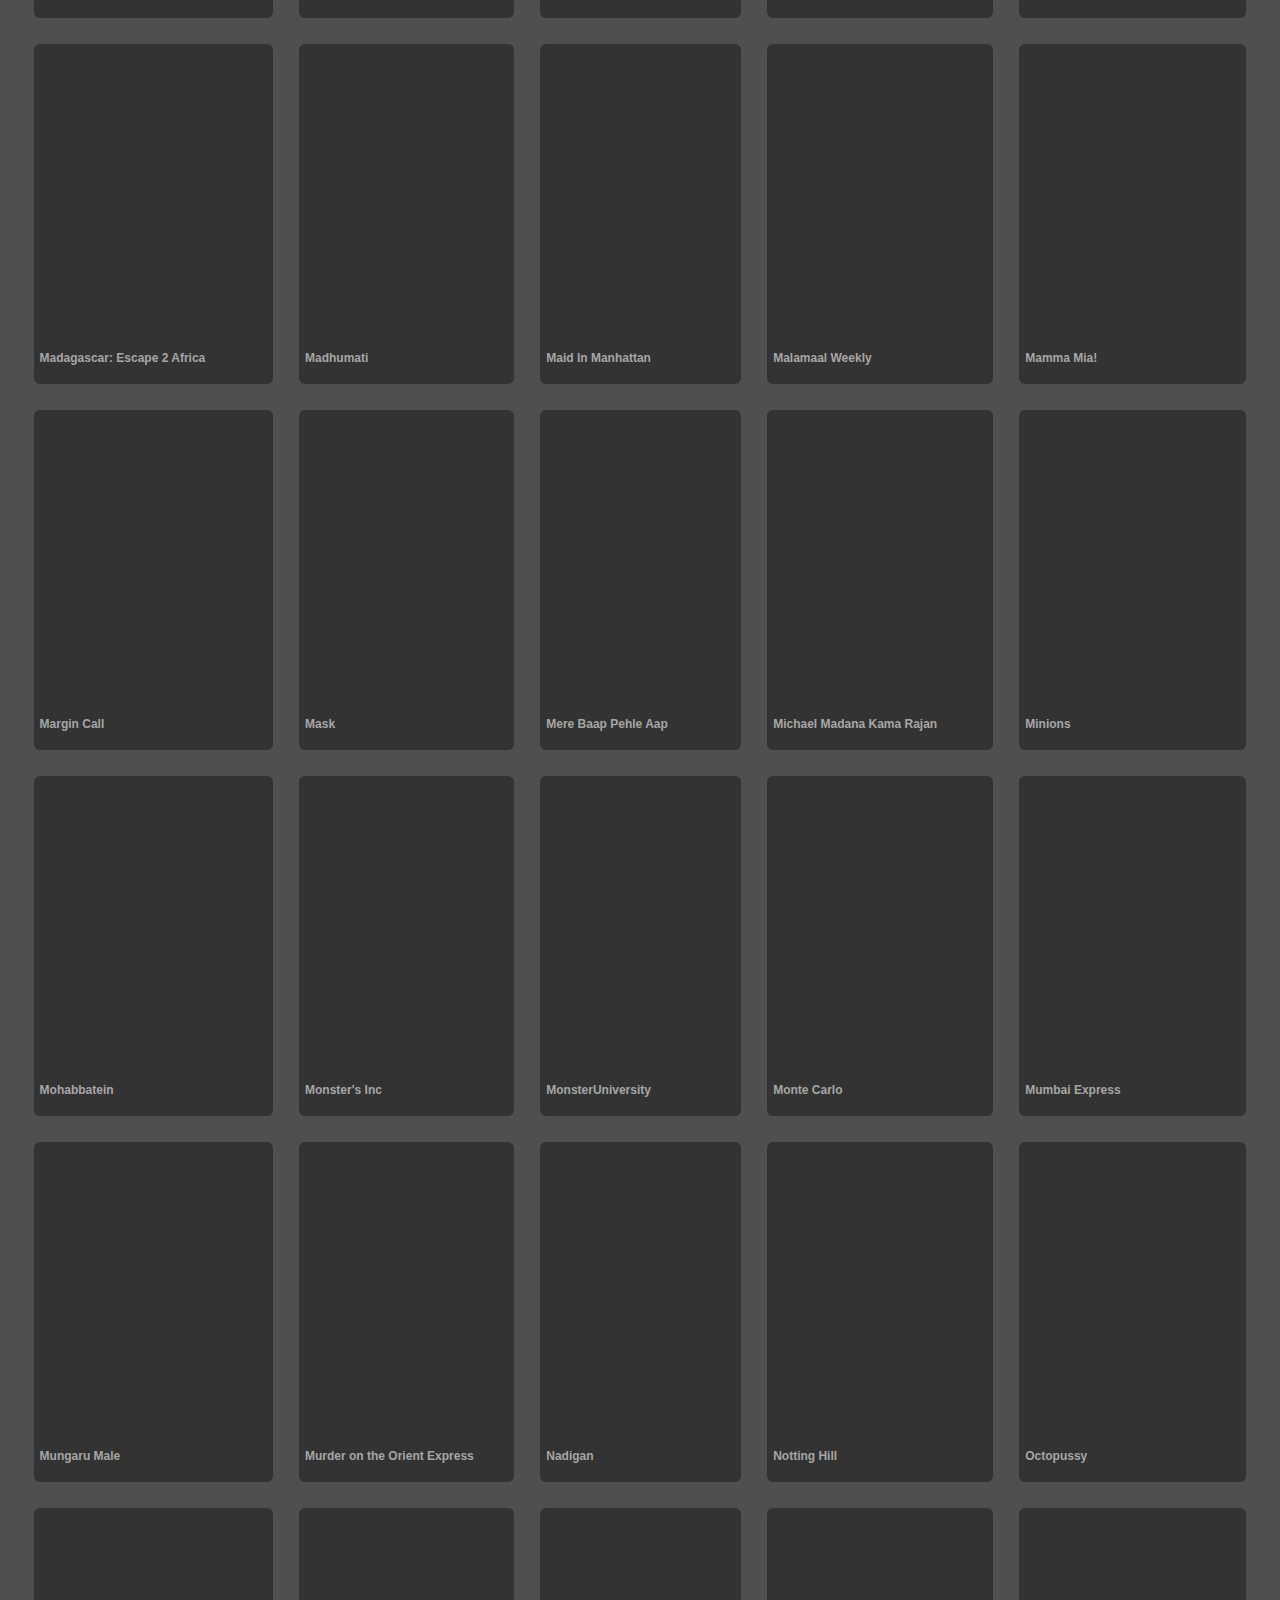
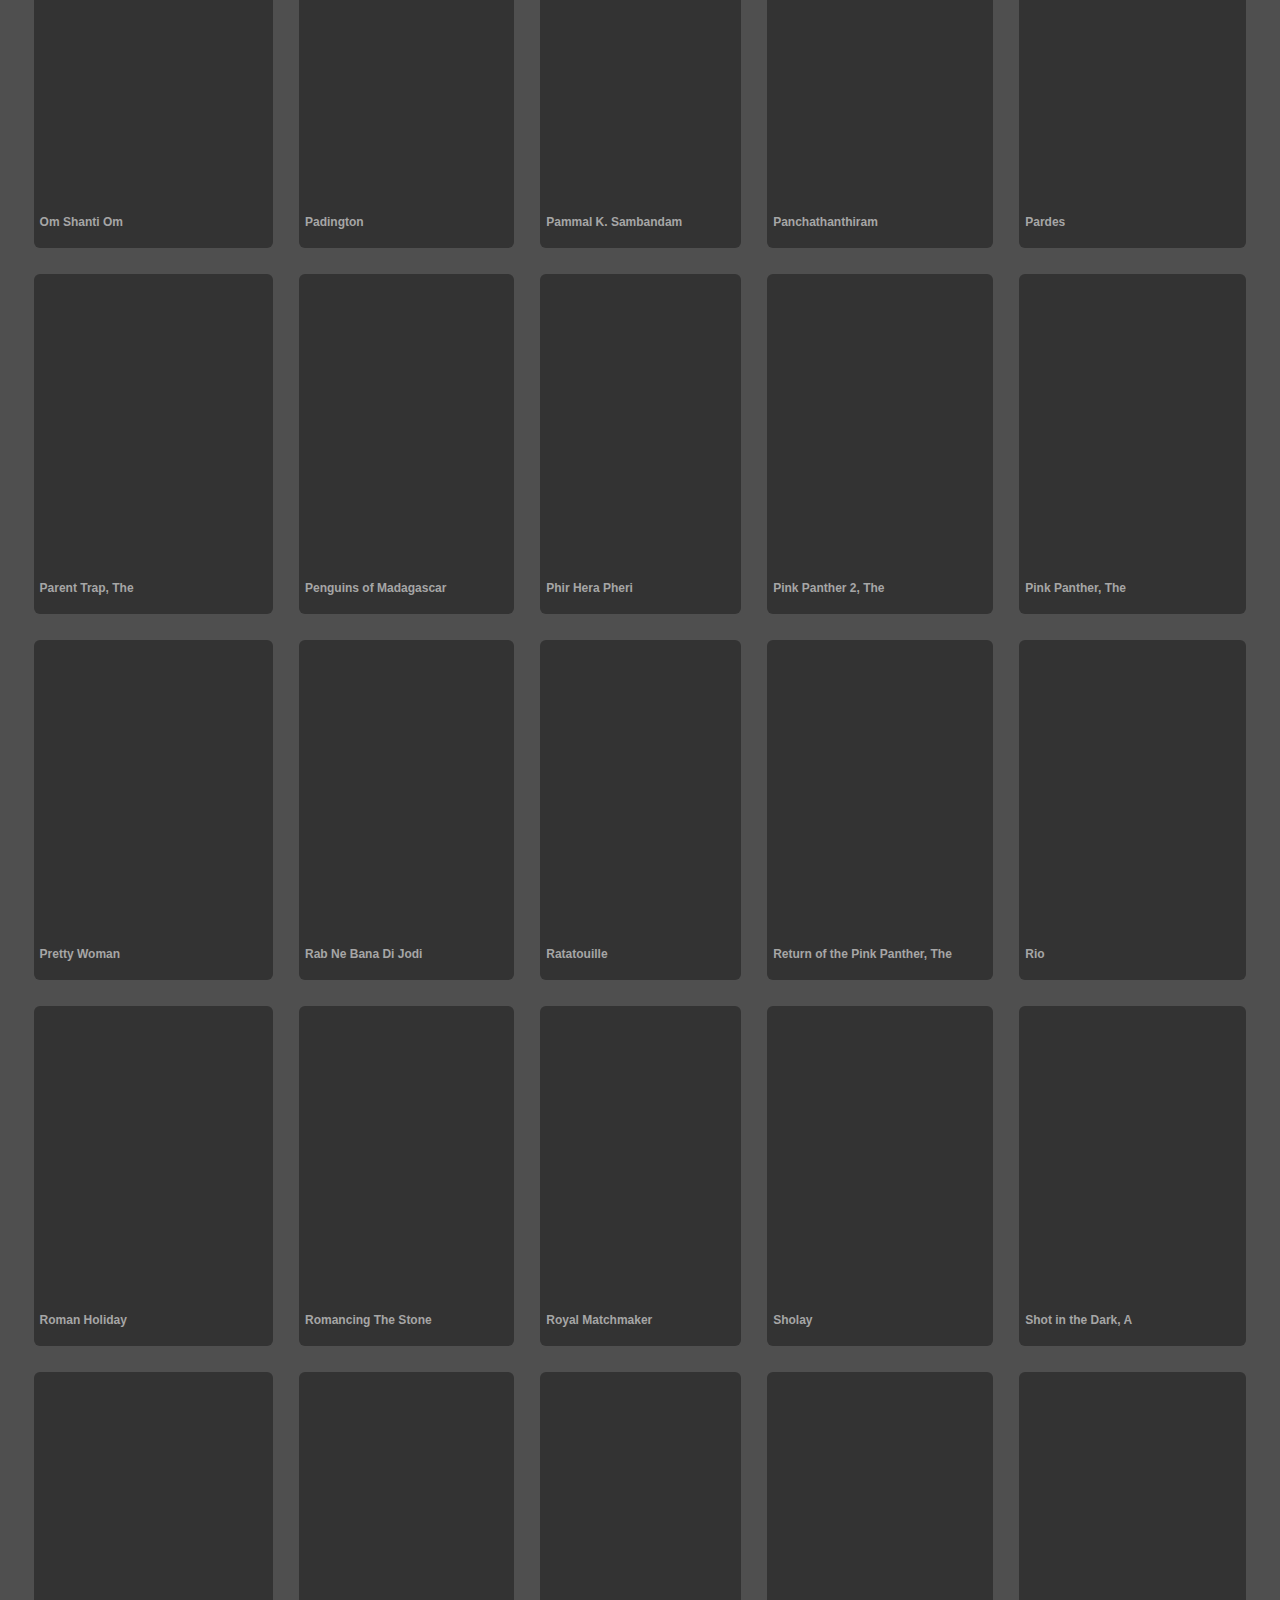
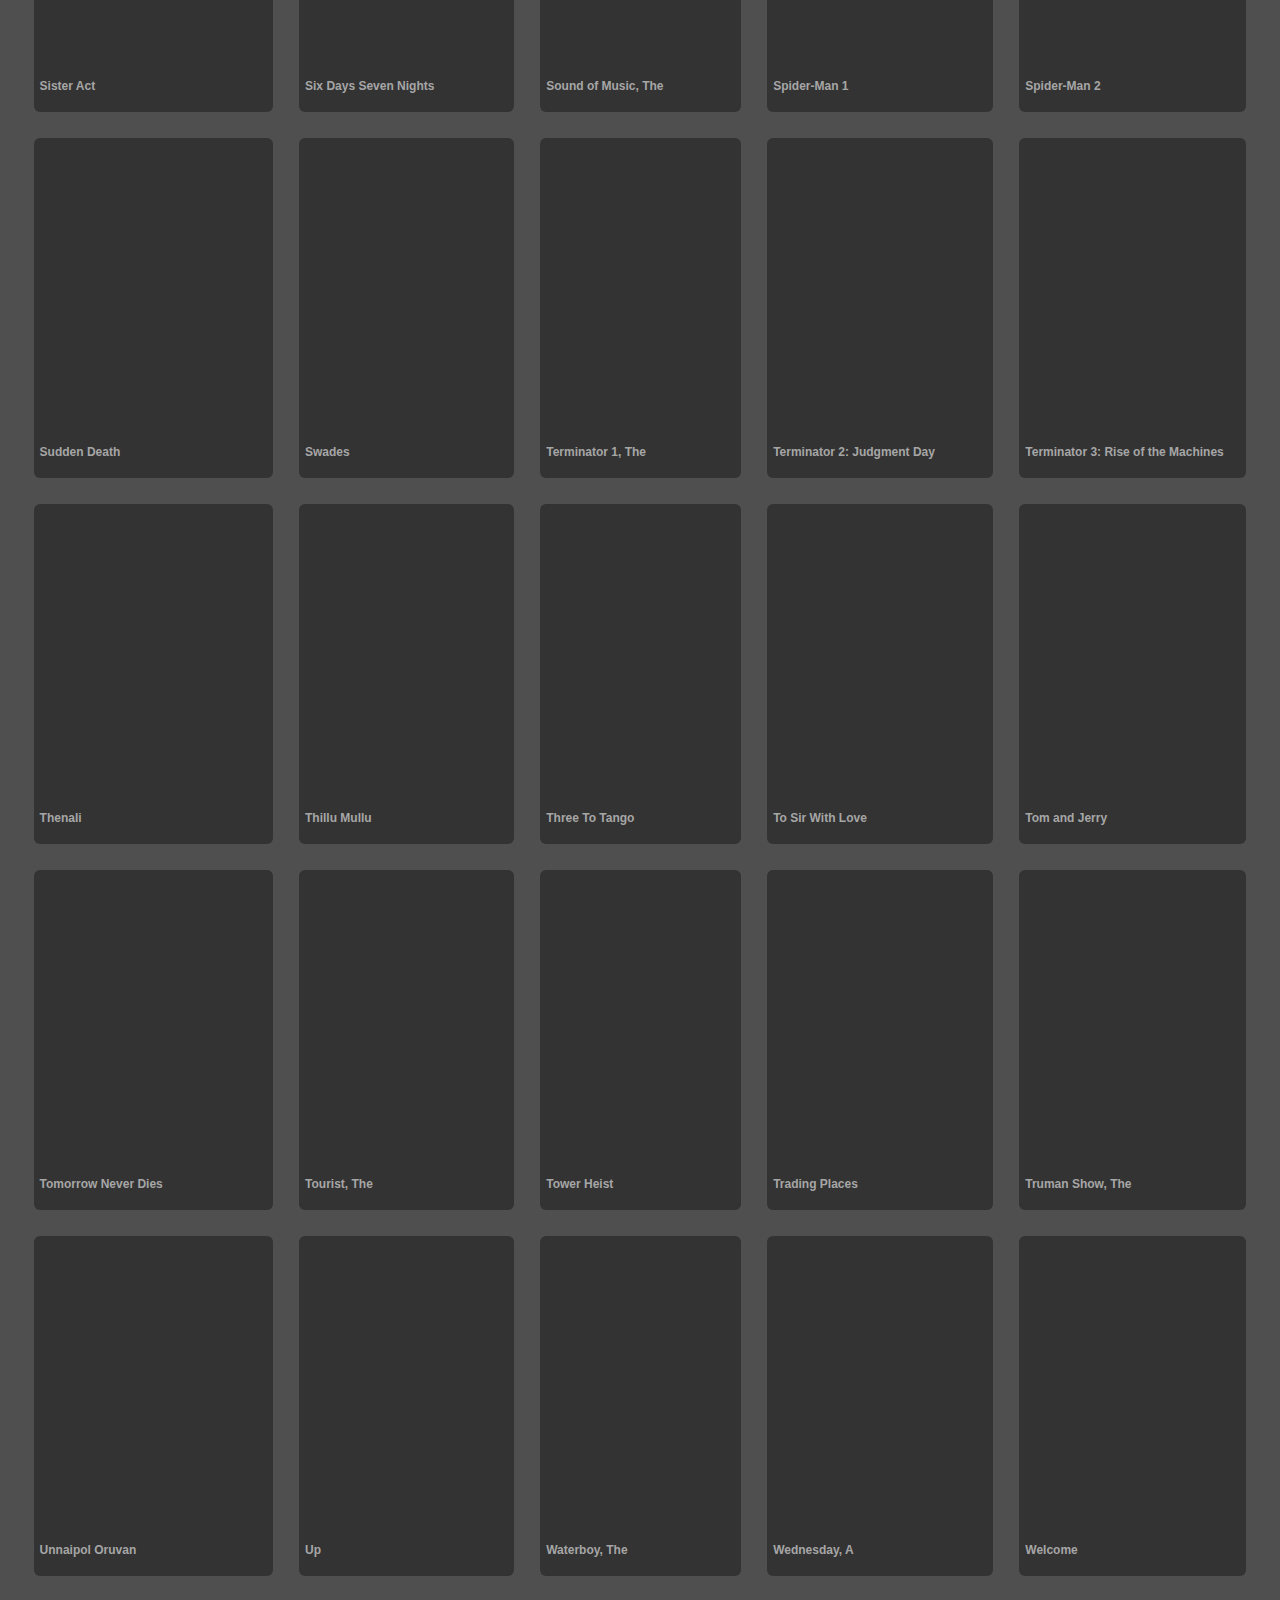
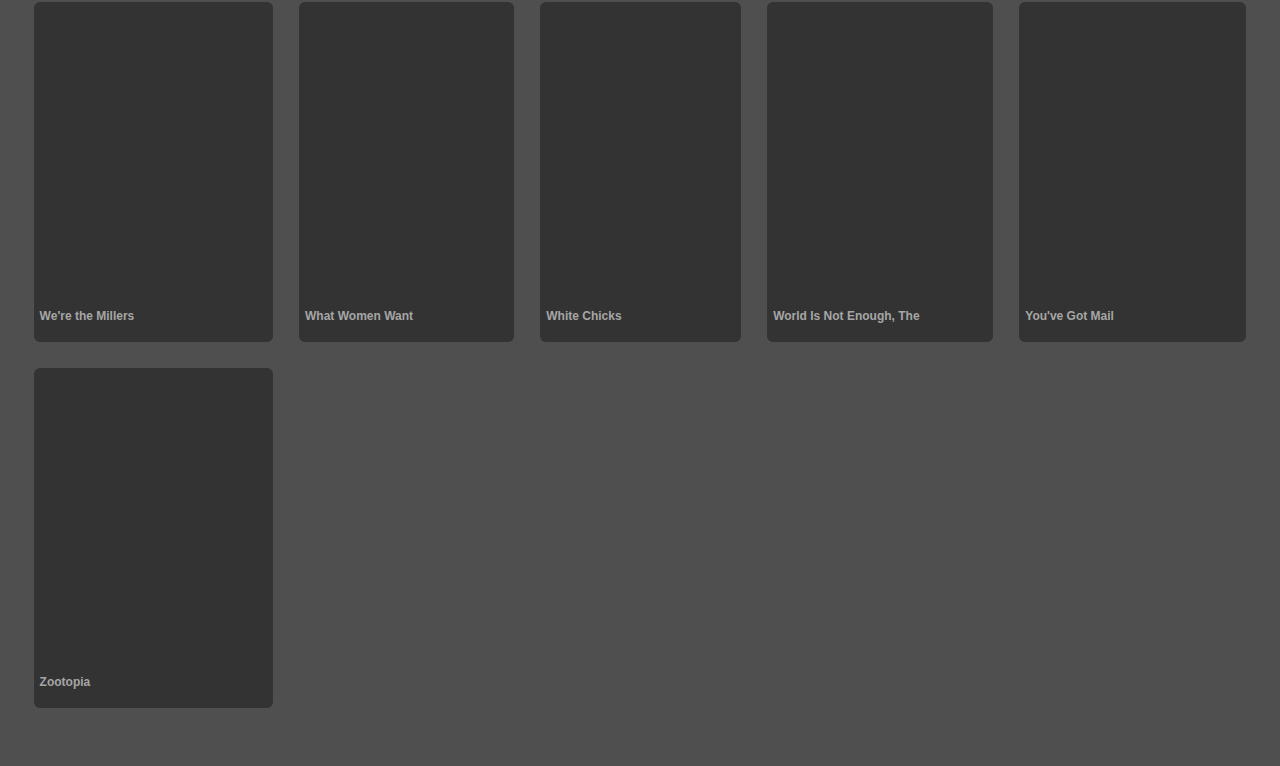
==== commit bf281bcc: "Switched to Dark Background" ====
--- a/movieList.htm
+++ b/movieList.htm
@@ -19,42 +19,62 @@
   <div class="header">
     <div class="headerContainer">
       <h1 class="logo"> <img src="img/logo_White.png" alt="logo" id="logo"><span class="logoBold">200</span>Movies</h1>
-      <div class="sort">
 
+      <div class="sort" id="filter">
 
         <div class="lang">
-          <input type="radio" checked name='lang' onClick="filterMovies()" value="All" id="all">
-          <label for="all">All</label>
+          <span class="option">
+            <input type="radio" checked name='lang' onClick="filterMovies()" value="All" id="all">
+            <label for="all">All</label>
+          </span>
 
-          <input type="radio" name='lang' onClick="filterMovies()" value="English" id="english">
-          <label for="english">English</label>
+          <span class="option">
+            <input type="radio" name='lang' onClick="filterMovies()" value="English" id="english">
+            <label for="english">English</label>
+          </span>
 
-          <input type="radio" name='lang' onClick="filterMovies()" value="Hindi" id="hindi">
-          <label for="hindi">Hindi</label>
+          <span class="option">
+            <input type="radio" name='lang' onClick="filterMovies()" value="Hindi" id="hindi">
+            <label for="hindi">Hindi</label>
+          </span>
 
-          <input type="radio" name='lang' onClick="filterMovies()" value="Tamil" id="tamil">
-          <label for="tamil">Tamil</label>
+          <span class="option">
+            <input type="radio" name='lang' onClick="filterMovies()" value="Tamil" id="tamil">
+            <label for="tamil">Tamil</label>
+          </span>
         </div>
 
+        <div class="genre">
+          <span class="option">
+            <input type="radio" checked name='genre' onClick="filterMovies()" id="allgenre" value="AllGenres">
+            <label for="allgenre">All </label>
+          </span>
 
-        <div class="genre">
-          <input type="radio" checked name='genre' onClick="filterMovies()" id="allgenre" value="AllGenres">
-          <label for="allgenre">All</label>
+          <span class="option">
+            <input type="radio" name='genre' onClick="filterMovies()" id="comedy" value="Comedy">
+            <label for="comedy">Comedy</label>
+          </span>
 
-          <input type="radio" name='genre' onClick="filterMovies()" id="comedy" value="Comedy">
-          <label for="comedy">Comedy</label>
+          <span class="option">
+            <input type="radio" name='genre' onClick="filterMovies()" id="animated" value="Animated">
+            <label for="animated">Animated</label>
+          </span>
 
-          <input type="radio" name='genre' onClick="filterMovies()" id="animated" value="Animated">
-          <label for="animated">Animated</label>
+          <span class="option">
+            <input type="radio" name='genre' onClick="filterMovies()" id="action" value="Action">
+            <label for="action">Action</label>
+          </span>
 
-          <input type="radio" name='genre' onClick="filterMovies()" id="action" value="Action">
-          <label for="action">Action</label>
+          <span class="option">
+            <input type="radio" name='genre' onClick="filterMovies()" id="romance" value="Romance">
+            <label for="romance">Romance</label>
+          </span>
 
-          <input type="radio" name='genre' onClick="filterMovies()" id="romance" value="Romance">
-          <label for="romance">Romance</label>
+          <span class="option">
+            <input type="radio" name='genre' onClick="filterMovies()" id="drama" value="Drama">
+            <label for="drama">Drama</label>
+          </span>
 
-          <input type="radio" name='genre' onClick="filterMovies()" id="drama" value="Drama">
-          <label for="drama">Drama</label>
         </div>
 
         <!-- 
@@ -63,8 +83,6 @@
           <label for="bw" id="bw">B&W</label>
         </div> -->
 
-
-
         <div class="select-dropdown">
           <select id="sort">
             <option value="Name">Sort Order</option>
@@ -72,12 +90,26 @@
             <option value="NameRev">Name Reverse</option>
             <option value="Date">Release Date</option>
             <option value="DateRev">Release Date Rev</option>
-            <option value="Star">Star Rating</option>
-            <option value="StarRev">Star Rating Rev</option>
+            <option value="Star">Before 1960</option>
+            <option value="StarRev">1960s</option>
+            <option value="StarRev">1970s</option>
+            <option value="StarRev">1980s</option>
+            <option value="StarRev">1990s</option>
+            <option value="StarRev">2000 and later</option>
           </select>
         </div>
 
       </div>
+
+      <div class="rwdMenu">
+        <svg xmlns="http://www.w3.org/2000/svg" width="24" height="24" viewBox="0 0 24 24"
+          style="fill: rgba(255, 255, 255, 1);transform: ;msFilter:;">
+          <path
+            d="M21 3H5a1 1 0 0 0-1 1v2.59c0 .523.213 1.037.583 1.407L10 13.414V21a1.001 1.001 0 0 0 1.447.895l4-2c.339-.17.553-.516.553-.895v-5.586l5.417-5.417c.37-.37.583-.884.583-1.407V4a1 1 0 0 0-1-1zm-6.707 9.293A.996.996 0 0 0 14 13v5.382l-2 1V13a.996.996 0 0 0-.293-.707L6 6.59V5h14.001l.002 1.583-5.71 5.71z">
+          </path>
+        </svg>
+      </div>
+
     </div>
   </div>
 
--- a/css/dropdown.css
+++ b/css/dropdown.css
@@ -8,7 +8,7 @@
 
 .select-dropdown {
 	position: relative;
-	background-color: #E6E6E6;
+	background-color: #203060;
 	border-radius: 4px;
 }
 
@@ -18,10 +18,12 @@
 	max-width: 100%;
 	padding: 4px 14px 4px 10px;
 	border: none;
-	background-color: transparent;
+	/* background-color: transparent; */
 	-webkit-appearance: none;
 	-moz-appearance: none;
 	appearance: none;
+	background-color: #203060;
+	color: #eee;
 }
 
 .select-dropdown select:active, .select-dropdown select:focus {
--- a/css/style.css
+++ b/css/style.css
@@ -3,4 +3,6 @@
 @import "header.css";
 @import "footer.css";
 @import "layout.css";
-@import "movie.css";+@import "movie.css";
+@import "dropdown.css";
+@import "rwd_filter.css";